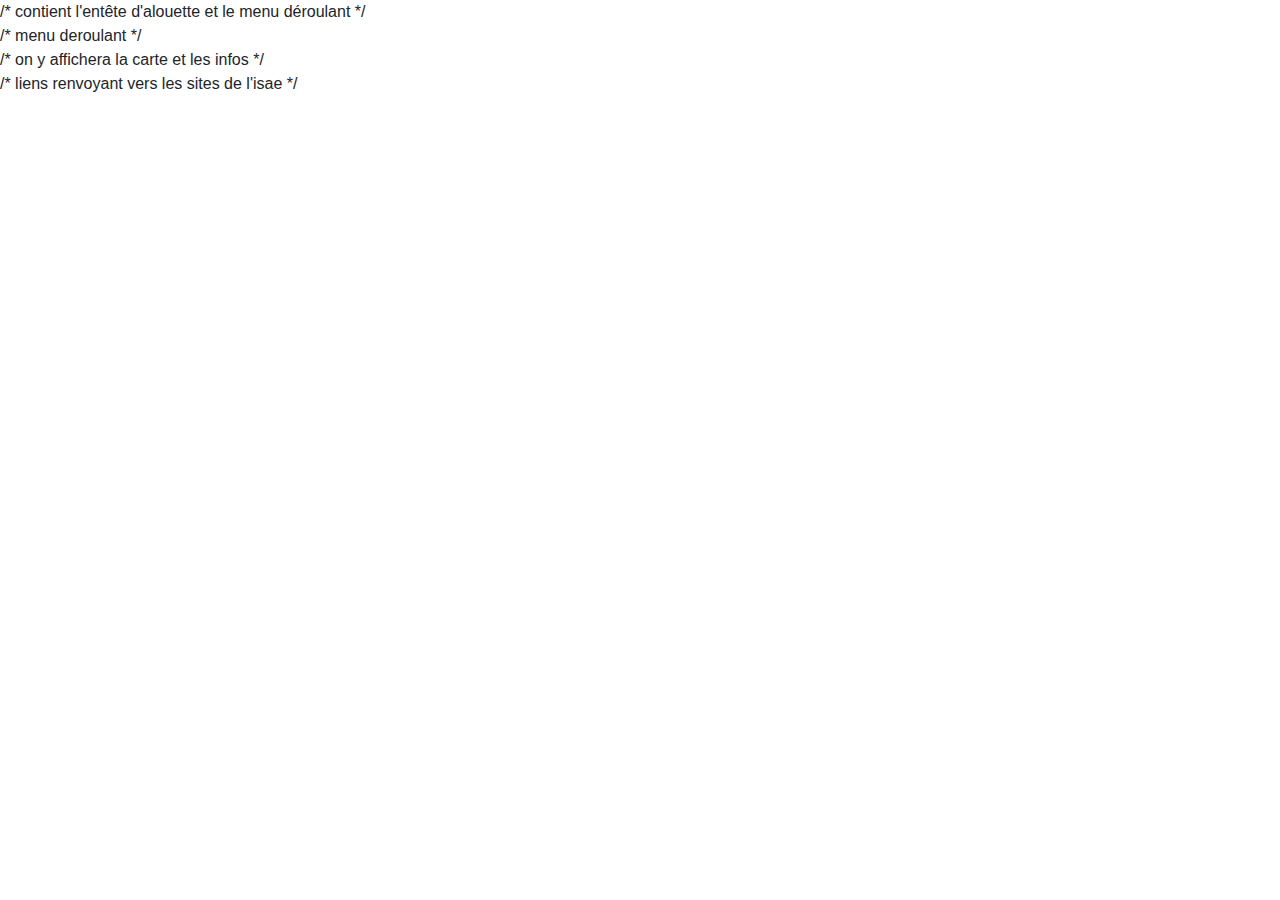
==== index.html @ ad1c5a67 "Merge pull request #3 from JacquesJacquesJacques/Aymeric" ====
<!DOCTYPE html>
<html>
	<head>
		<title>Plan du campus</title>
  		<meta charset="utf-8">
  		<meta name="viewport" content="width=device-width, initial-scale=1">
  		<link rel="stylesheet" href="https://maxcdn.bootstrapcdn.com/bootstrap/4.4.1/css/bootstrap.min.css">
 		<script src="https://ajax.googleapis.com/ajax/libs/jquery/3.4.1/jquery.min.js"></script>
 		<script src="https://cdnjs.cloudflare.com/ajax/libs/popper.js/1.16.0/umd/popper.min.js"></script>
  		<script src="https://maxcdn.bootstrapcdn.com/bootstrap/4.4.1/js/bootstrap.min.js"></script>
  		<link rel="stylesheet" href="style.css" />
	</head>
		



	<body>

		/* contient l'entête d'alouette et le menu déroulant */
		<header>
			/* menu deroulant */ 
			<nav>
			</nav>
		</header>

		/* on y affichera la carte et les infos */
		<section>
		</section>

		/* liens renvoyant vers les sites de l'isae */
		<footer>
		</footer>
	
	</body>
</html>
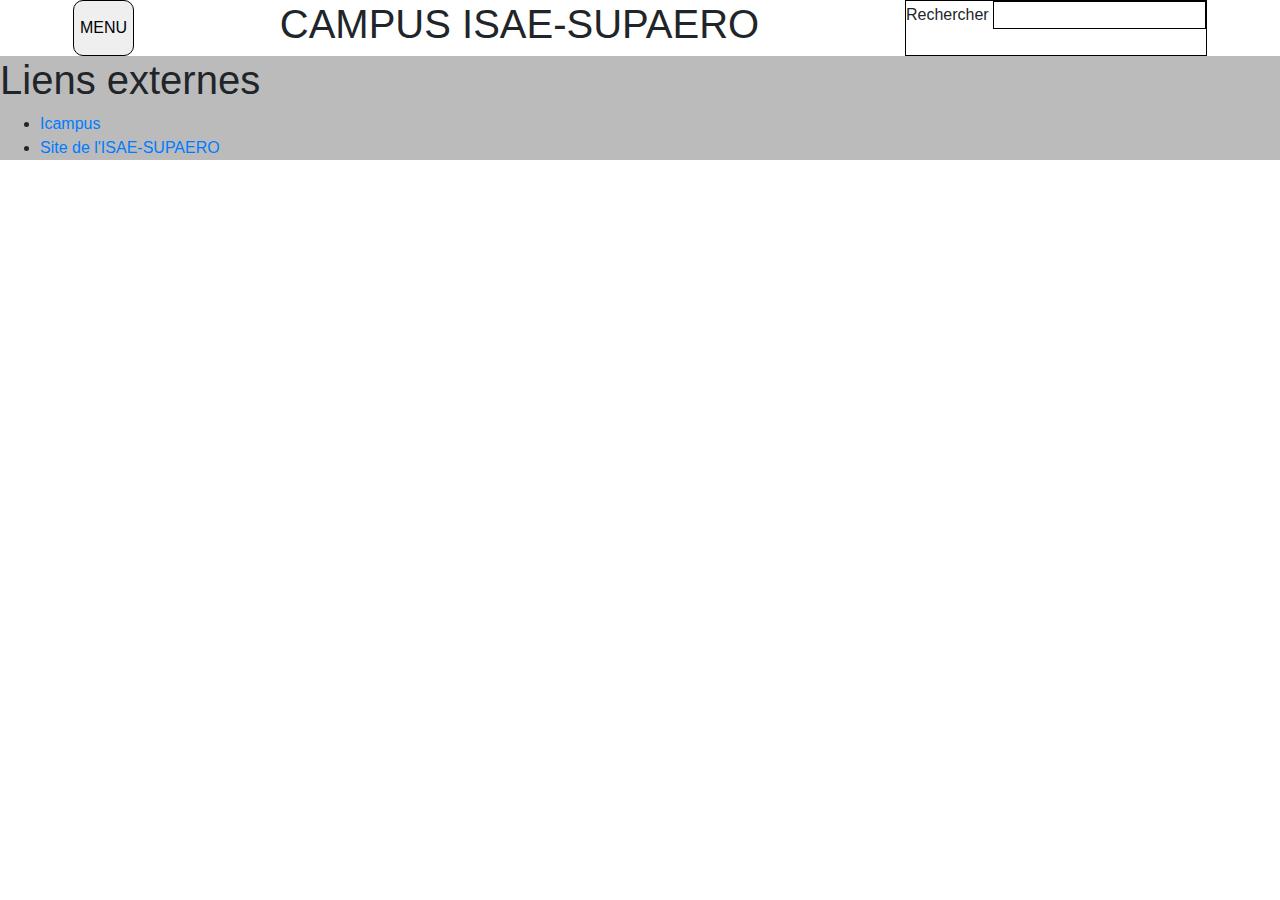
==== commit 37b846af: "update index.html" ====
--- a/index.html
+++ b/index.html
@@ -1,4 +1,3 @@
-
 <!DOCTYPE html>
 <html>
 	<head>
@@ -11,26 +10,39 @@
   		<script src="https://maxcdn.bootstrapcdn.com/bootstrap/4.4.1/js/bootstrap.min.js"></script>
   		<link rel="stylesheet" href="style.css" />
 	</head>
-		
+
 
 
 
 	<body>
 
-		/* contient l'entête d'alouette et le menu déroulant */
+		<!-- contient l'entête d'alouette et le menu déroulant -->
 		<header>
-			/* menu deroulant */ 
+			<button class="menubutton"> MENU </button>
+			<h1> CAMPUS ISAE-SUPAERO </h1>
+			<!-- menu deroulant -->
+			<form method="post" action="search.php">
+					<label for="searchbar"> Rechercher </label>
+					<input type="search" name="search" id="searchbar"/>
+
+			</form>
 			<nav>
+				Salut c'est moi le menu !
 			</nav>
 		</header>
 
-		/* on y affichera la carte et les infos */
+		<!-- on y affichera la carte et les infos -->
 		<section>
 		</section>
 
-		/* liens renvoyant vers les sites de l'isae */
+		<!-- liens renvoyant vers les sites de l'isae -->
 		<footer>
+			<h1> Liens externes </h1>
+			<ul>
+				<li> <a href="https://icampus.isae-supaero.fr/"> Icampus </a> </li>
+				<li> <a href="https://www.isae-supaero.fr/fr/"> Site de l'ISAE-SUPAERO </a> </li>
+			</ul>
 		</footer>
-	
+
 	</body>
 </html>
--- a/style.css
+++ b/style.css
@@ -0,0 +1,44 @@
+header
+{
+    display:flex;
+    justify-content:space-around;
+}
+
+header h1
+{
+        /* margin: auto; */
+    text-align:center;
+}
+
+.menubutton
+{
+    border: 1px solid black;
+    border-radius: 10px;
+    text-align: center;
+}
+
+form
+{
+    border: 1px solid black;
+}
+
+input
+{
+    margin:auto;
+    border:1px solid black;
+}
+
+nav
+{
+    display: none;
+}
+
+nav:active
+{
+    display: block;
+}
+
+footer
+{
+    background-color: #BBB;
+}
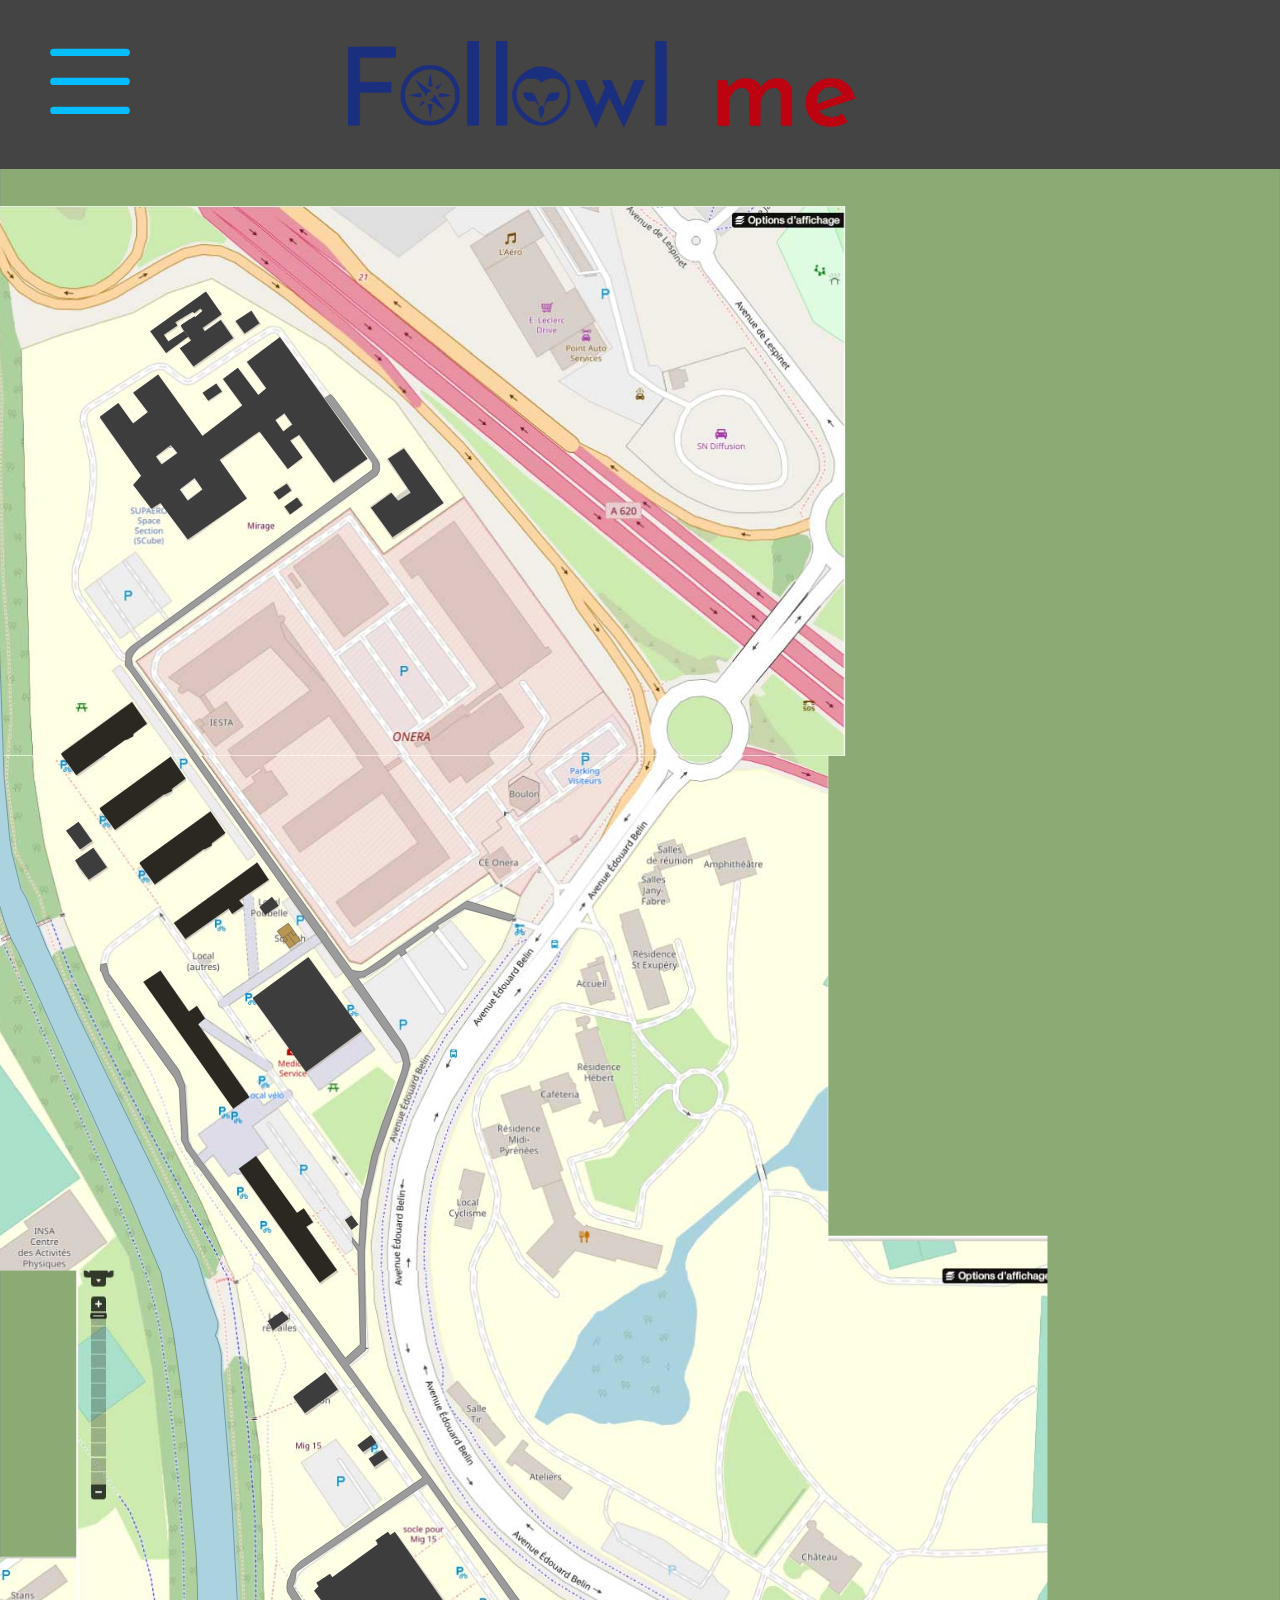
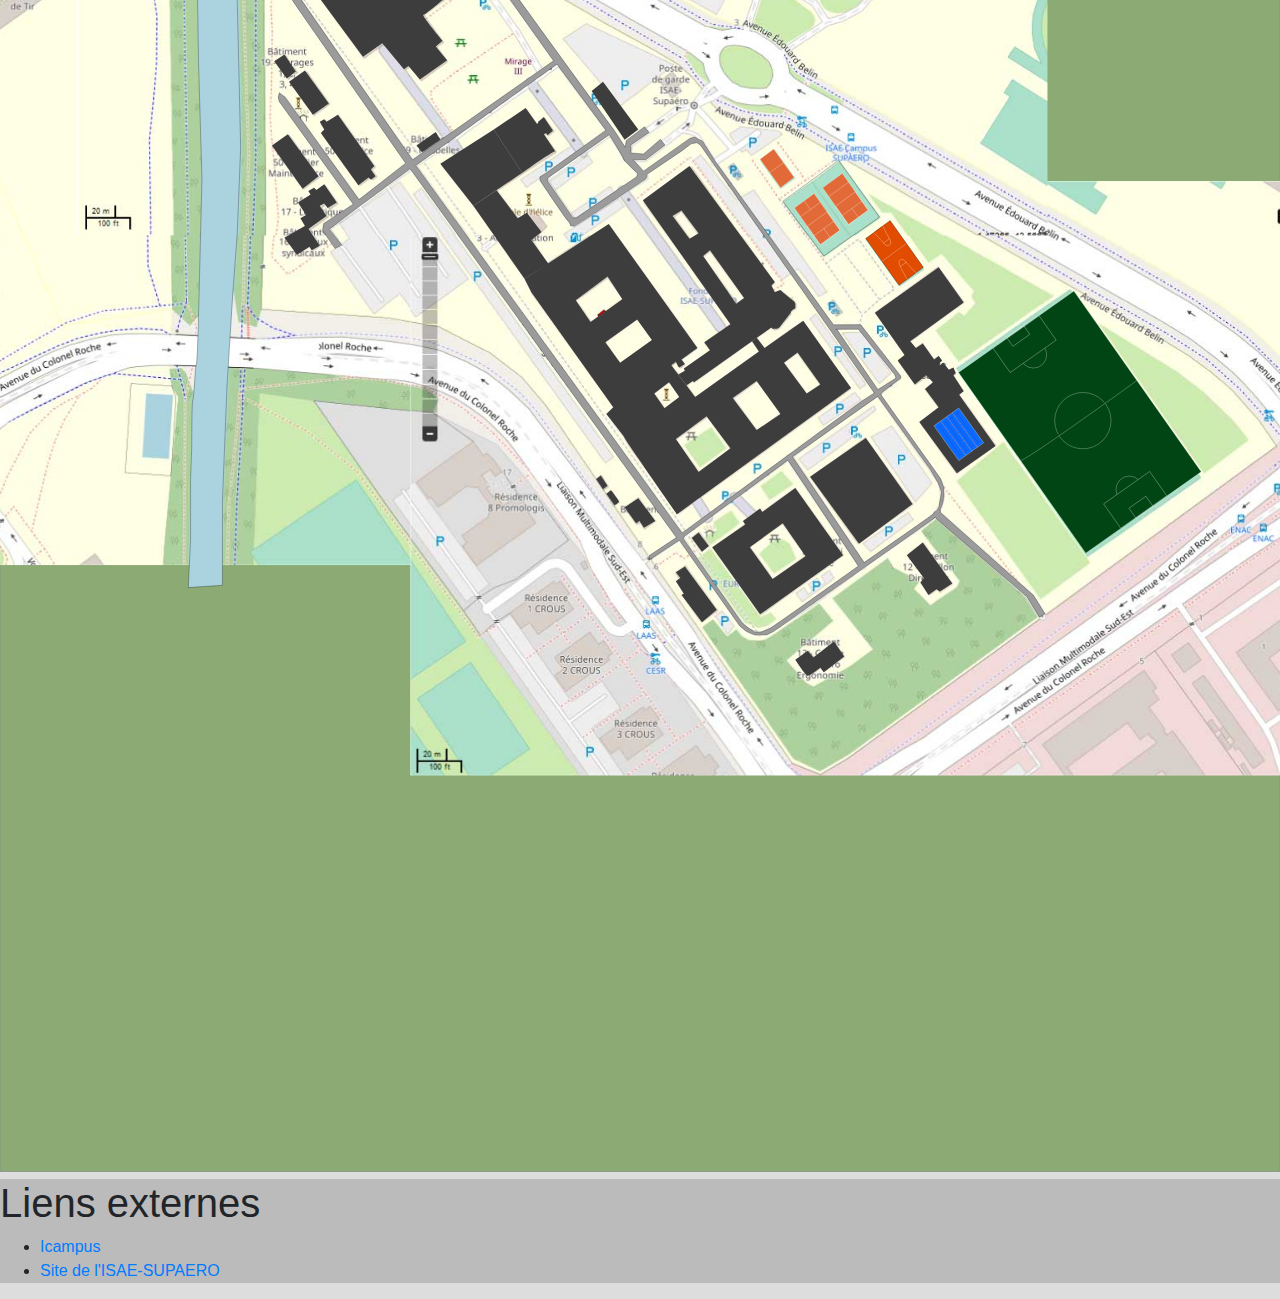
==== commit 7724769d: "menu fini" ====
--- a/index.html
+++ b/index.html
@@ -5,37 +5,72 @@
   		<meta charset="utf-8">
   		<meta name="viewport" content="width=device-width, initial-scale=1">
   		<link rel="stylesheet" href="https://maxcdn.bootstrapcdn.com/bootstrap/4.4.1/css/bootstrap.min.css">
- 		<script src="https://ajax.googleapis.com/ajax/libs/jquery/3.4.1/jquery.min.js"></script>
- 		<script src="https://cdnjs.cloudflare.com/ajax/libs/popper.js/1.16.0/umd/popper.min.js"></script>
-  		<script src="https://maxcdn.bootstrapcdn.com/bootstrap/4.4.1/js/bootstrap.min.js"></script>
   		<link rel="stylesheet" href="style.css" />
 	</head>
 
 
-
-
 	<body>
-
-		<!-- contient l'entête d'alouette et le menu déroulant -->
 		<header>
-			<button class="menubutton"> MENU </button>
-			<h1> CAMPUS ISAE-SUPAERO </h1>
-			<!-- menu deroulant -->
-			<form method="post" action="search.php">
-					<label for="searchbar"> Rechercher </label>
-					<input type="search" name="search" id="searchbar"/>
-
-			</form>
+			<div>
+				<button type="button" id="menu-btn" onclick="drop('#menu')">
+					<svg class="bi bi-list" width="100%" height="100%" viewBox="0 0 16 16" fill="var(--electric-blue)" xmlns="http://www.w3.org/2000/svg">
+  						<path fill-rule="evenodd" d="M2.5 11.5A.5.5 0 0 1 3 11h10a.5.5 0 0 1 0 1H3a.5.5 0 0 1-.5-.5zm0-4A.5.5 0 0 1 3 7h10a.5.5 0 0 1 0 1H3a.5.5 0 0 1-.5-.5zm0-4A.5.5 0 0 1 3 3h10a.5.5 0 0 1 0 1H3a.5.5 0 0 1-.5-.5z"/>
+					</svg>
+				</button>
+				<div>
+					<img src="img/logo détouré.png" height="100%" width="100%" class="rounded" alt="logo">
+				</div>
+			</div>
 			<nav>
-				Salut c'est moi le menu !
+				<ul id="menu">
+					<li id="search-li">
+						<form id="search-menu" onsubmit="search($('.search-bar').val());return false">
+							<input class="search-bar" type="search" placeholder="Rechercher" aria-label="Search">
+							<button id="clear-search" type="reset" onclick="search('')">
+								<svg class="bi bi-x" width="1em" height="1em" viewBox="0 0 16 17" fill="white" xmlns="http://www.w3.org/2000/svg">
+  									<path fill-rule="evenodd" d="M11.854 4.146a.5.5 0 0 1 0 .708l-7 7a.5.5 0 0 1-.708-.708l7-7a.5.5 0 0 1 .708 0z"/>
+  									<path fill-rule="evenodd" d="M4.146 4.146a.5.5 0 0 0 0 .708l7 7a.5.5 0 0 0 .708-.708l-7-7a.5.5 0 0 0-.708 0z"/>
+								</svg>
+							</button>
+							<button id="submit-search" type="submit">
+								<svg class="bi bi-search" width="100%" height="100%" viewBox="0 0 16 16.5" fill="var(--electric-blue)" xmlns="http://www.w3.org/2000/svg">
+									<path fill-rule="evenodd" d="M10.442 10.442a1 1 0 0 1 1.415 0l3.85 3.85a1 1 0 0 1-1.414 1.415l-3.85-3.85a1 1 0 0 1 0-1.415z"/>
+									<path fill-rule="evenodd" d="M6.5 12a5.5 5.5 0 1 0 0-11 5.5 5.5 0 0 0 0 11zM13 6.5a6.5 6.5 0 1 1-13 0 6.5 6.5 0 0 1 13 0z"/>
+								</svg>
+							</button>
+						</form>
+					</li>
+					<li><button class="item">HOME</button></li>
+					<li><button class="item" onclick="drop('.sub-menu.batens')">Bâtiment enseignement</button></li>
+					<li><button class="item" onclick="drop('.sub-menu.ci')">Centre Informatique</button></li>
+					<li><button class="item" onclick="drop('.sub-menu.depart')">Départements</button>
+						<ul class="sub-menu depart">
+							<li>DAEP</li>
+							<li>DEOS</li>
+							<li>DISC</li>
+							<li>DMSM</li>
+							<li>DREM</li>
+						</ul>
+					</li>
+					<li><button class="item" onclick="drop('.sub-menu.ru')">Restauration</button></li>
+					<li><button class="item" onclick="drop('.sub-menu.sport')">Installations sportives</button></li>
+					<li><button class="item" onclick="drop('.sub-menu.mde')">Maison des élèves</button></li>
+					<li><button class="item" onclick="drop('.sub-menu.clubs')">Clubs</button>
+						<ul class="sub-menu clubs">
+							<li>AE</li>
+							<li>AS</li>
+							<li>AA</li>
+						</ul>
+					</li>
+					<li><button class="item" href="horscampus.html">Hors-Campus</button></li>
+				</ul>
 			</nav>
 		</header>
 
-		<!-- on y affichera la carte et les infos -->
 		<section>
+			<object id="map" onclick="hide('#menu')" data="img/PLANCOLORE.svg"></object>
 		</section>
 
-		<!-- liens renvoyant vers les sites de l'isae -->
 		<footer>
 			<h1> Liens externes </h1>
 			<ul>
@@ -43,6 +78,9 @@
 				<li> <a href="https://www.isae-supaero.fr/fr/"> Site de l'ISAE-SUPAERO </a> </li>
 			</ul>
 		</footer>
-
+		<script src="scripts/menu_script.js"></script>
+		<script src="https://ajax.googleapis.com/ajax/libs/jquery/3.4.1/jquery.min.js"></script>
+		<script src="https://cdnjs.cloudflare.com/ajax/libs/popper.js/1.16.0/umd/popper.min.js"></script>
+		<script src="https://maxcdn.bootstrapcdn.com/bootstrap/4.4.1/js/bootstrap.min.js"></script>
 	</body>
 </html>
--- a/style.css
+++ b/style.css
@@ -1,44 +1,179 @@
-header
-{
-    display:flex;
-    justify-content:space-around;
+:root{
+    --bg-col :#DDD;
+	--menu-col :#444;/*#05bdff; */
+	--sub-menu-col:#70d9ff;
+	--electric-blue:#05bdff;
+	--deep-blue:#00A;
+
 }
 
-header h1
+body
 {
-        /* margin: auto; */
-    text-align:center;
+	background-color: var(--bg-col);
 }
 
-.menubutton
-{
-    border: 1px solid black;
-    border-radius: 10px;
-    text-align: center;
+.container {
+	padding:0px 0px 0px 0px;
 }
 
-form
-{
-    border: 1px solid black;
+/*HEADER*/
+
+header {
+	position:fixed;
+	z-index:1;
 }
 
-input
-{
-    margin:auto;
-    border:1px solid black;
+header>div{
+	display:flex;
+	flex-wrap:nowrap;
+		/* border:1px solid black; */
+	align-items: center;
+	background-color: var(--menu-col);
 }
 
-nav
-{
-    display: none;
+header>div>div {
+	flex:1;
+	display:inline-block;
+	/* border:1px solid black; */
+	text-align: center;
+	height:100%;
+	/* height:8%; */
+	margin-right:20%;
 }
 
-nav:active
-{
-    display: block;
+header>div>div>img {
+	height : 100%;
+	width:60%;
 }
 
+#menu-btn {
+	border:none;
+	border-radius: 10px;
+	width:10%;
+	margin:2% 2% 2% 2%;
+	background-color: var(--menu-col);
+}
+
+/* #menu-btn:after{
+	content:"";
+	display:block;
+	padding-bottom: 100%;
+} */
+
+/*END HEADER*/
+
+/*MENU*/
+nav{
+	margin-bottom: 0px;
+	height:100%;
+	display:block;
+}
+
+nav>ul>li {
+	background-color: var(--menu-col);
+}
+
+#search-menu {
+	display:flex;
+	padding-top:1em;
+	padding-bottom:1em;
+	align-items: center;
+}
+
+#search-menu input {
+	flex:1;
+	border-radius:50px;
+	padding-left:10px;
+	padding-right:5px;
+	border:0px;
+	margin-left:2%;
+	min-width: 1px;
+	opacity: 0.9;
+}
+
+#clear-search {
+    position:absolute;
+    right:150px;
+    border:0px;
+    border-radius:50px;
+    background-color: var(--menu-col);
+}
+
+#submit-search {
+	margin-right:2%;
+	margin-left:2%;
+	border:0px;
+	width:10%;
+    border-radius: 5px;
+    background-color:var(--menu-col);
+}
+
+#menu {
+	display:none;
+	list-style-type: none;
+	opacity: 1;
+	padding: 0px;
+	/* margin-left:15px; */
+	width:80%;
+	max-width:600px;
+	height:200px;
+}
+
+
+.item {
+	border :0px;
+	background-color:var(--menu-col);
+	width:100%;
+	color:#05bdff;
+	text-align: left;
+	padding-top:5px;
+	padding-bottom:5px;
+	border-top: 1px solid var(--electric-blue);
+}
+
+.item:hover {
+	background-color: lightblue;
+}
+
+.item:active span{
+	position: relative;
+	top:0px;
+	right:0px;
+	left:0px;
+	bottom:0px;
+}
+
+.sub-menu {
+	display:none;
+	list-style-type: none;
+	background-color: var(--electric-blue);
+	opacity: 1;
+	padding:0px;
+	color:var(--menu-col);
+}
+
+.sub-menu>li {
+	border-top: 1px solid var(--menu-col);
+	padding-top:5px;
+	padding-bottom:5px;
+	padding-left:5%;
+}
+
+/*END MENU*/
+
+/*MAP*/
+section {
+	z-index: 2;
+}
+
+#map {
+	width:100%;
+}
+/*END MAP*/
+
+/*FOOTER*/
 footer
 {
     background-color: #BBB;
 }
+/*END FOOTER*/
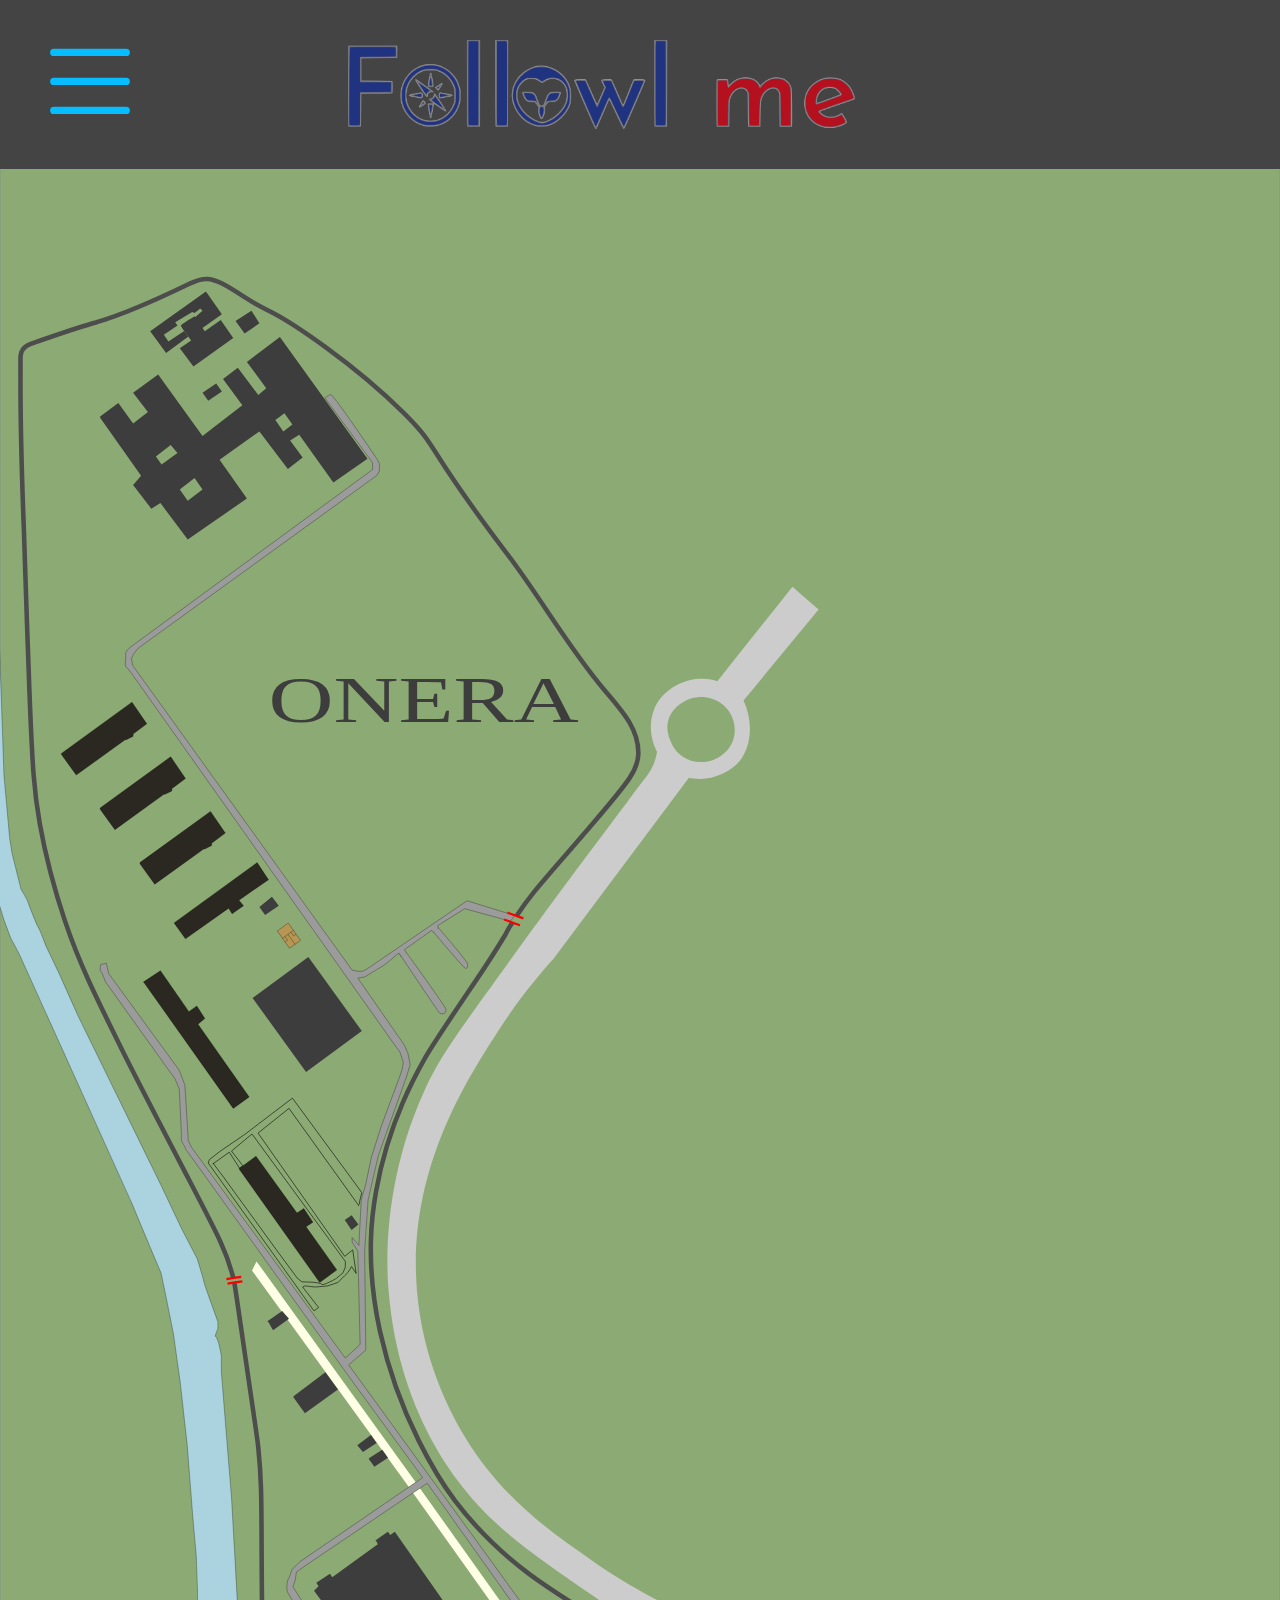
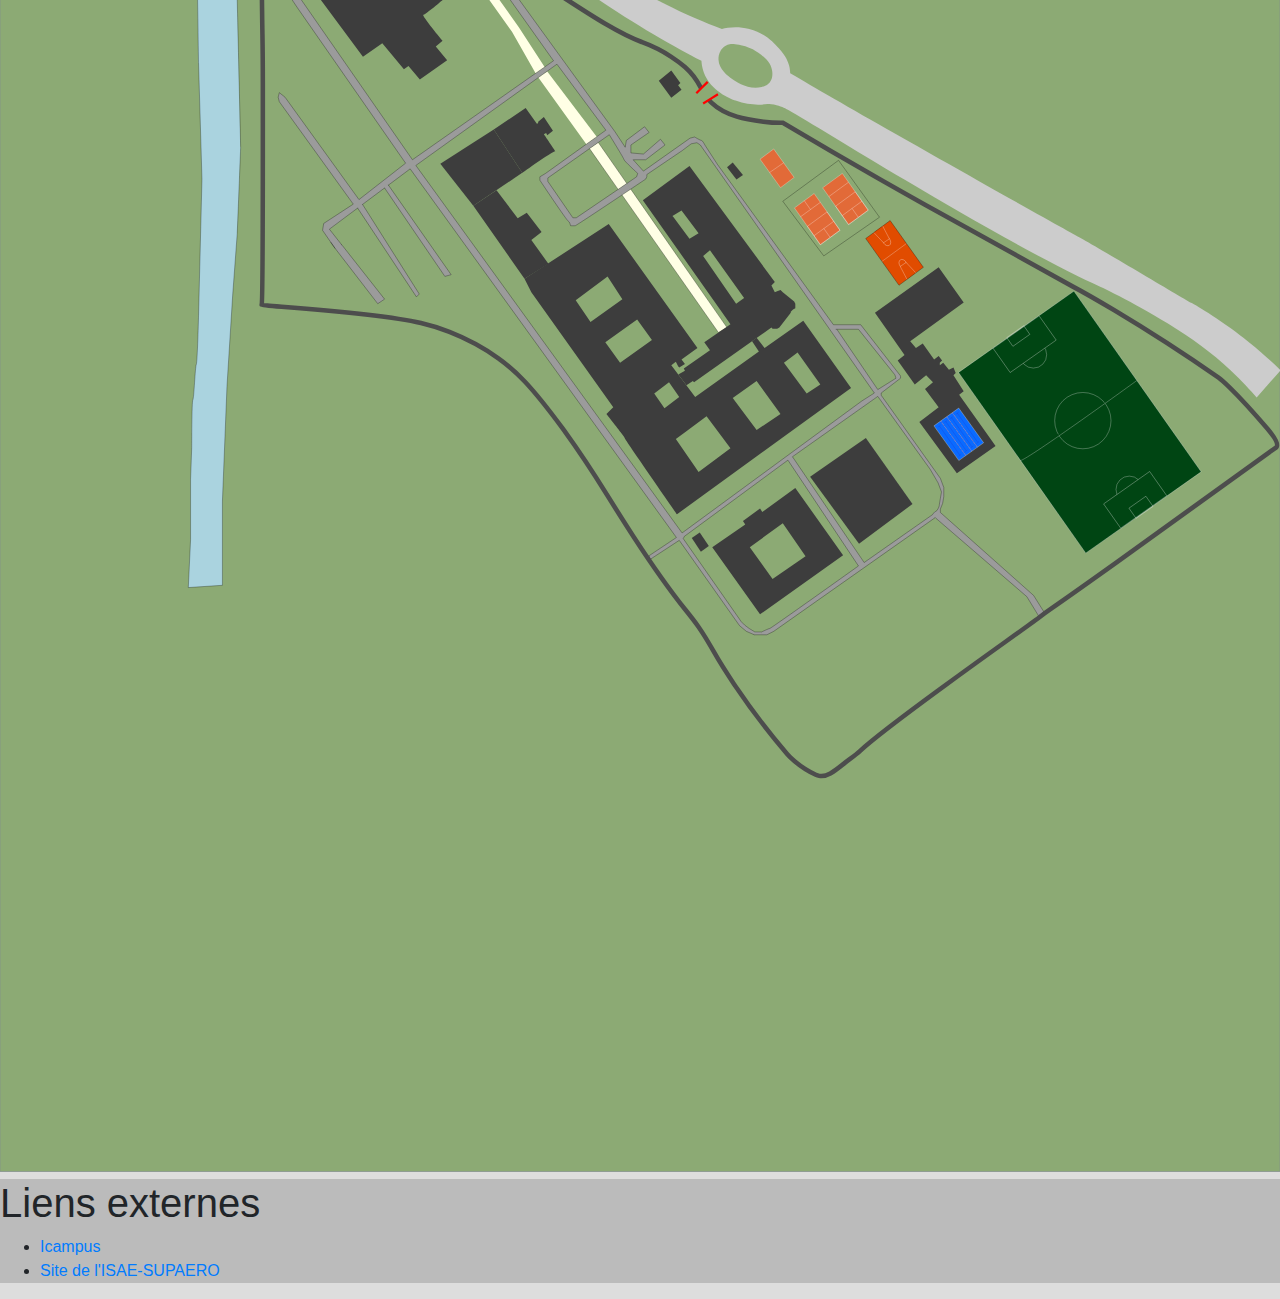
==== commit 60f9d1cc: "update" ====
--- a/index.html
+++ b/index.html
@@ -18,7 +18,7 @@
 					</svg>
 				</button>
 				<div>
-					<img src="img/logo détouré.png" height="100%" width="100%" class="rounded" alt="logo">
+					<img src="img/logo contour.png" height="100%" width="100%" class="rounded" alt="logo">
 				</div>
 			</div>
 			<nav>
@@ -54,6 +54,13 @@
 					</li>
 					<li><button class="item" onclick="drop('.sub-menu.ru')">Restauration</button></li>
 					<li><button class="item" onclick="drop('.sub-menu.sport')">Installations sportives</button></li>
+						<ul class="sub-menu sport">
+							<li onclick="gotomap('TENNIS_1_')">Courts de tennis</li>
+							<li onclick="hide('#menu')">Gymnase</li>
+							<li onclick="hide('#menu')">Terrain de basket extérieur</li>
+							<li onclick="hide('#menu')">Terrain de rugby</li>
+
+						</ul>
 					<li><button class="item" onclick="drop('.sub-menu.mde')">Maison des élèves</button></li>
 					<li><button class="item" onclick="drop('.sub-menu.clubs')">Clubs</button>
 						<ul class="sub-menu clubs">
@@ -68,7 +75,7 @@
 		</header>
 
 		<section>
-			<object id="map" onclick="hide('#menu')" data="img/PLANCOLORE.svg"></object>
+			<object id="map" onclick="hide('#menu')" data="img/PLANCOLORE.svg" type="image/svg+xml"></object>
 		</section>
 
 		<footer>
@@ -79,6 +86,7 @@
 			</ul>
 		</footer>
 		<script src="scripts/menu_script.js"></script>
+		<script src="scripts/map_script.js"></script>
 		<script src="https://ajax.googleapis.com/ajax/libs/jquery/3.4.1/jquery.min.js"></script>
 		<script src="https://cdnjs.cloudflare.com/ajax/libs/popper.js/1.16.0/umd/popper.min.js"></script>
 		<script src="https://maxcdn.bootstrapcdn.com/bootstrap/4.4.1/js/bootstrap.min.js"></script>
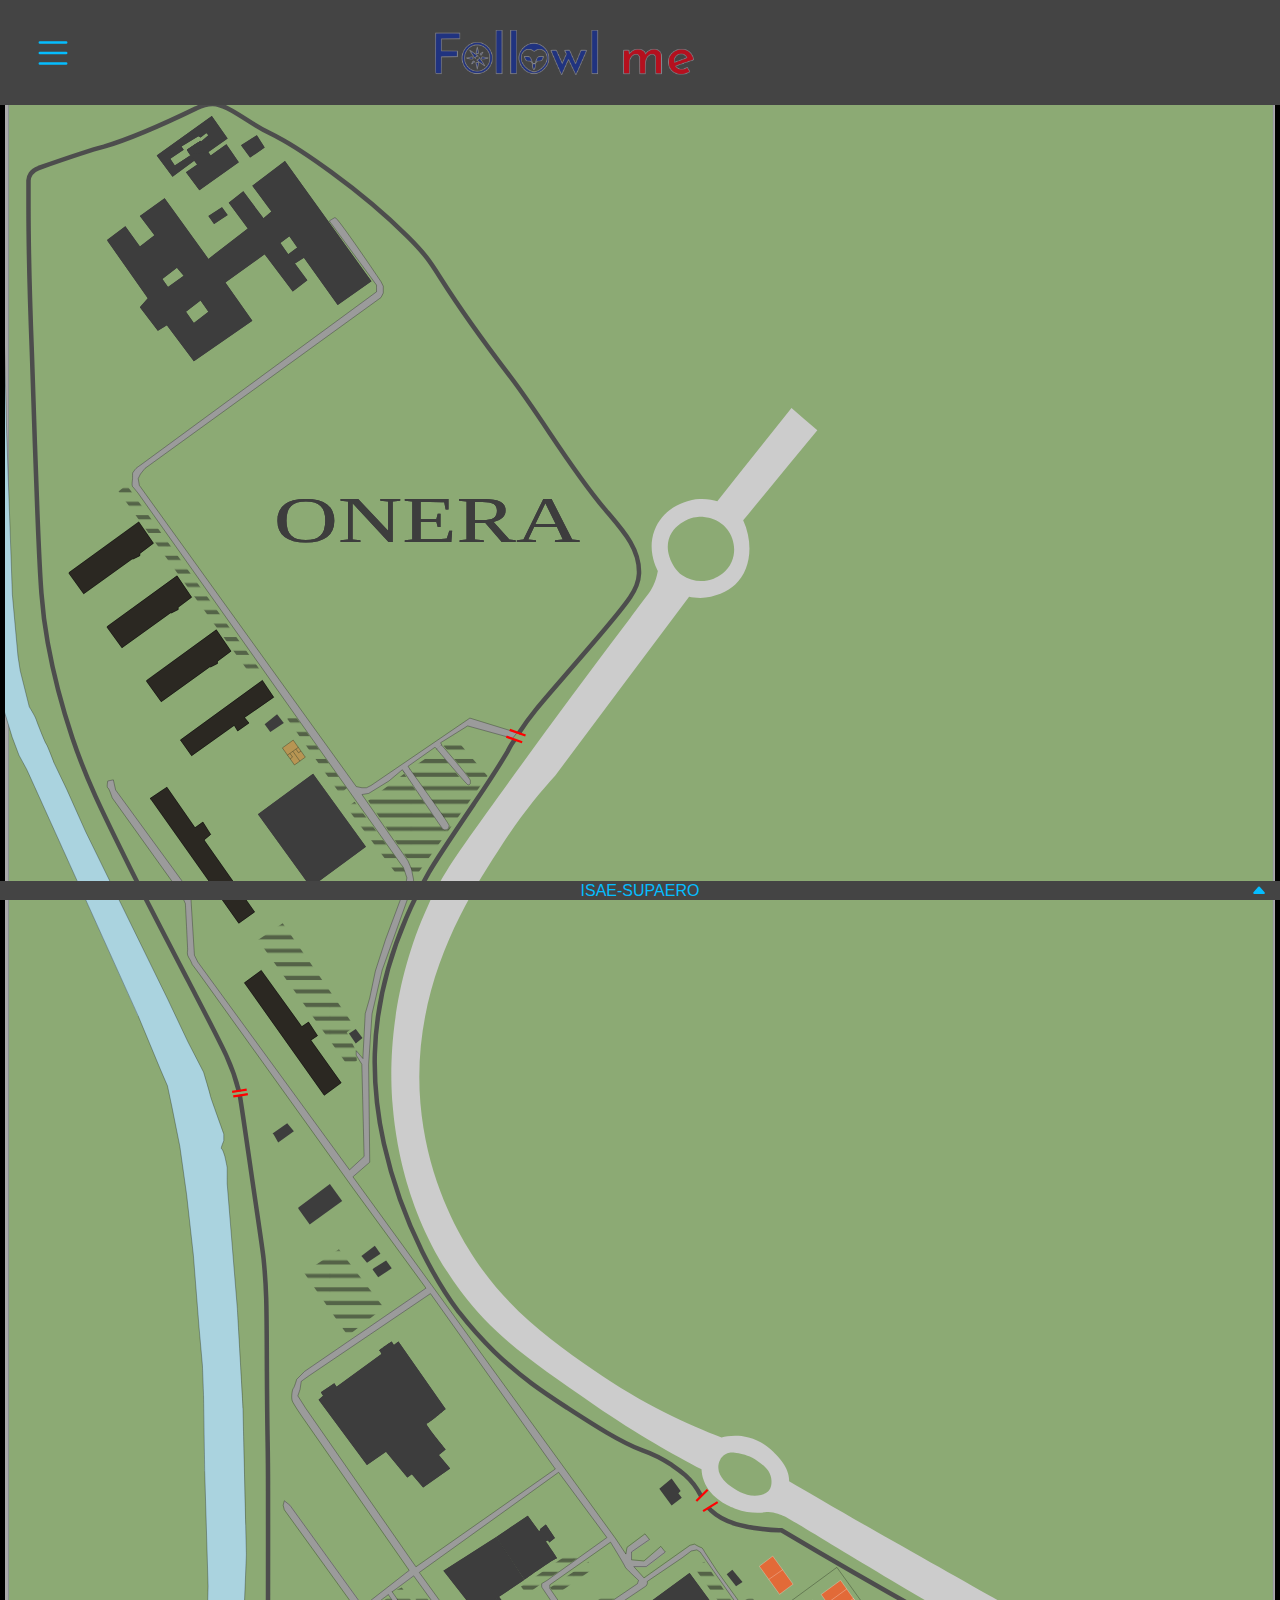
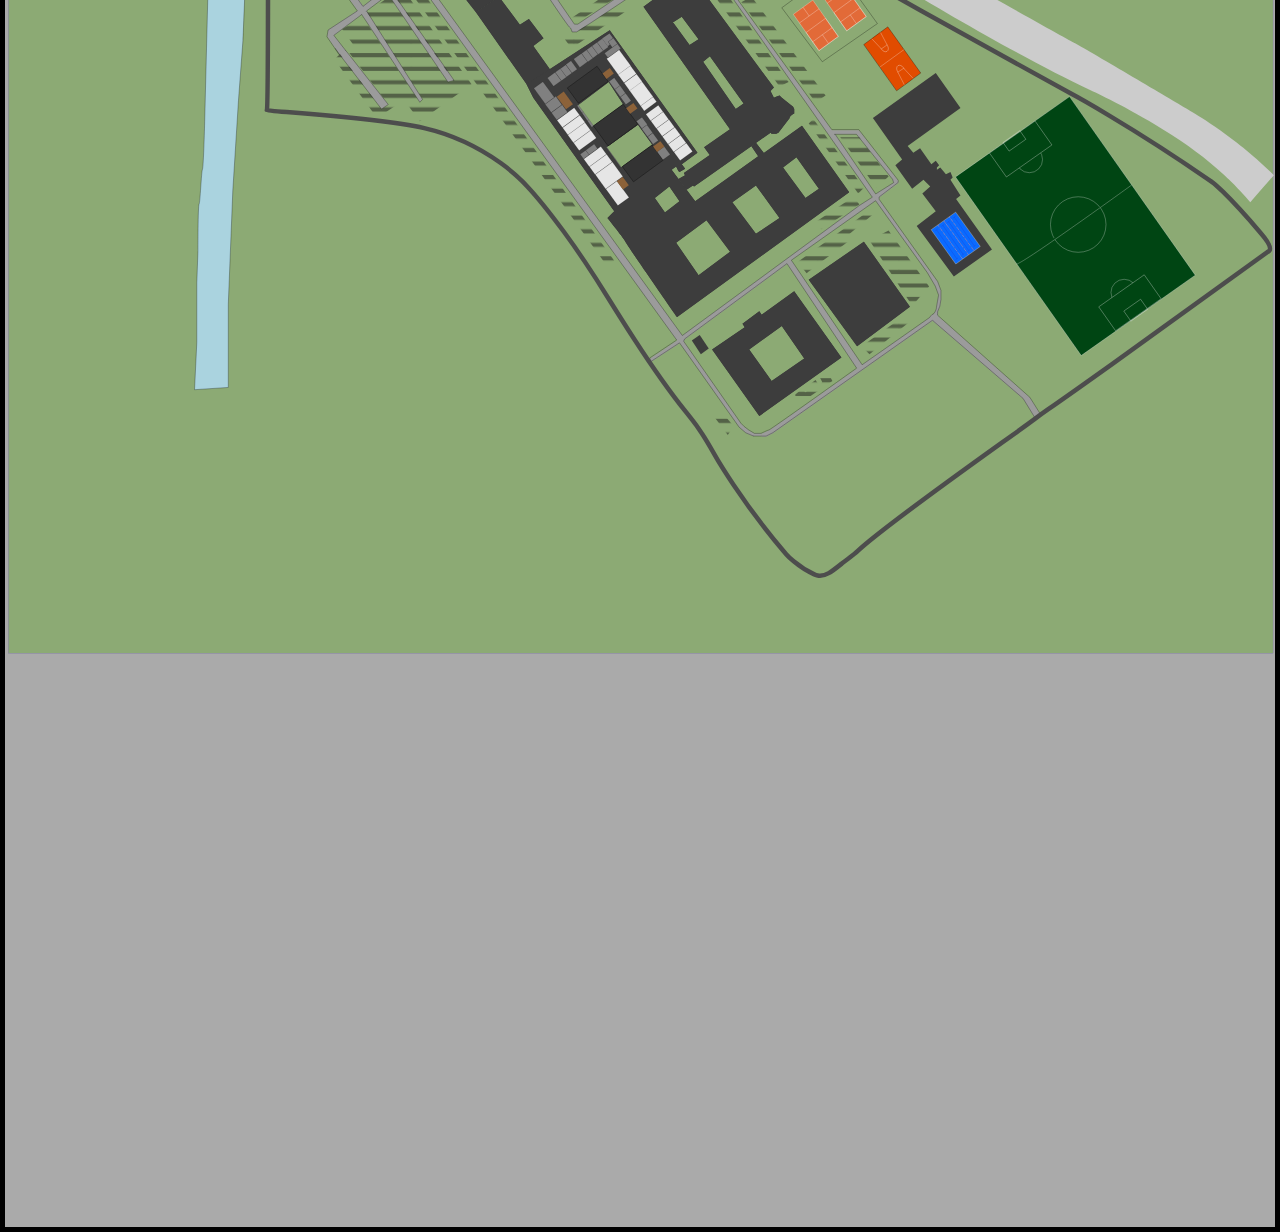
==== commit 3ad55d54: "update" ====
--- a/index.html
+++ b/index.html
@@ -3,7 +3,7 @@
 	<head>
 		<title>Plan du campus</title>
   		<meta charset="utf-8">
-  		<meta name="viewport" content="width=device-width, initial-scale=1">
+  		<meta name="viewport" content="width=device-width, initial-scale=1, maximum-scale=1000, user-scalable=1">
   		<link rel="stylesheet" href="https://maxcdn.bootstrapcdn.com/bootstrap/4.4.1/css/bootstrap.min.css">
   		<link rel="stylesheet" href="style.css" />
 	</head>
@@ -13,7 +13,7 @@
 		<header>
 			<div>
 				<button type="button" id="menu-btn" onclick="drop('#menu')">
-					<svg class="bi bi-list" width="100%" height="100%" viewBox="0 0 16 16" fill="var(--electric-blue)" xmlns="http://www.w3.org/2000/svg">
+					<svg class="bi bi-list" width="100%" height="100%" viewBox="0 0 16 15" fill="var(--electric-blue)" xmlns="http://www.w3.org/2000/svg">
   						<path fill-rule="evenodd" d="M2.5 11.5A.5.5 0 0 1 3 11h10a.5.5 0 0 1 0 1H3a.5.5 0 0 1-.5-.5zm0-4A.5.5 0 0 1 3 7h10a.5.5 0 0 1 0 1H3a.5.5 0 0 1-.5-.5zm0-4A.5.5 0 0 1 3 3h10a.5.5 0 0 1 0 1H3a.5.5 0 0 1-.5-.5z"/>
 					</svg>
 				</button>
@@ -26,12 +26,12 @@
 					<li id="search-li">
 						<form id="search-menu" onsubmit="search($('.search-bar').val());return false">
 							<input class="search-bar" type="search" placeholder="Rechercher" aria-label="Search">
-							<button id="clear-search" type="reset" onclick="search('')">
+							<!-- <button id="clear-search" type="reset" onclick="search('')">
 								<svg class="bi bi-x" width="1em" height="1em" viewBox="0 0 16 17" fill="white" xmlns="http://www.w3.org/2000/svg">
   									<path fill-rule="evenodd" d="M11.854 4.146a.5.5 0 0 1 0 .708l-7 7a.5.5 0 0 1-.708-.708l7-7a.5.5 0 0 1 .708 0z"/>
   									<path fill-rule="evenodd" d="M4.146 4.146a.5.5 0 0 0 0 .708l7 7a.5.5 0 0 0 .708-.708l-7-7a.5.5 0 0 0-.708 0z"/>
 								</svg>
-							</button>
+							</button> -->
 							<button id="submit-search" type="submit">
 								<svg class="bi bi-search" width="100%" height="100%" viewBox="0 0 16 16.5" fill="var(--electric-blue)" xmlns="http://www.w3.org/2000/svg">
 									<path fill-rule="evenodd" d="M10.442 10.442a1 1 0 0 1 1.415 0l3.85 3.85a1 1 0 0 1-1.414 1.415l-3.85-3.85a1 1 0 0 1 0-1.415z"/>
@@ -55,10 +55,14 @@
 					<li><button class="item" onclick="drop('.sub-menu.ru')">Restauration</button></li>
 					<li><button class="item" onclick="drop('.sub-menu.sport')">Installations sportives</button></li>
 						<ul class="sub-menu sport">
-							<li onclick="gotomap('TENNIS_1_')">Courts de tennis</li>
-							<li onclick="hide('#menu')">Gymnase</li>
-							<li onclick="hide('#menu')">Terrain de basket extérieur</li>
-							<li onclick="hide('#menu')">Terrain de rugby</li>
+							<li id="Tennis" onclick="gotomap('#Tennis')">Courts de tennis</li>
+							<li id="Gymnase" onclick="gotomap('#Gymnase')">Gymnase</li>
+							<li id="Petit gymnase" onclick="gotomap('#Petit gymnase')">Petit gymnase</li>
+							<li id="Piscine" onclick="gotomap('#Piscine')">Piscine</li>
+							<li id="Squash" onclick="gotomap('#Squash')">Squash</li>
+							<li id="Basket" onclick="gotomap('#Basket')">Terrain de basket extérieur</li>
+							<li id="Rugby" onclick="gotomap('#Rugby')">Terrain de rugby</li>
+							<li id="Volley" onclick="gotomap('#Volley')">Volley</li>
 
 						</ul>
 					<li><button class="item" onclick="drop('.sub-menu.mde')">Maison des élèves</button></li>
@@ -74,21 +78,33 @@
 			</nav>
 		</header>
 
-		<section>
-			<object id="map" onclick="hide('#menu')" data="img/PLANCOLORE.svg" type="image/svg+xml"></object>
-		</section>
+		<object id="map" onclick="hide('#menu')" data="img/PLANCOLORE.svg"></object>
 
 		<footer>
-			<h1> Liens externes </h1>
-			<ul>
-				<li> <a href="https://icampus.isae-supaero.fr/"> Icampus </a> </li>
-				<li> <a href="https://www.isae-supaero.fr/fr/"> Site de l'ISAE-SUPAERO </a> </li>
-			</ul>
+			<div id="name" onclick="hide_n_show('#info')">
+				<h2> ISAE-SUPAERO </h2>
+				<svg class="bi bi-caret-up-fill" width="1em" height="1em" viewBox="0 0 16 16" fill="currentColor" xmlns="http://www.w3.org/2000/svg">
+  					<path d="M7.247 4.86l-4.796 5.481c-.566.647-.106 1.659.753 1.659h9.592a1 1 0 0 0 .753-1.659l-4.796-5.48a1 1 0 0 0-1.506 0z"/>
+				</svg>
+			</div>
+			<div id="info">
+				Liens
+				<ul>
+					<li> <a href="https://icampus.isae-supaero.fr/"> Icampus </a> </li>
+					<li> <a href="https://www.isae-supaero.fr/fr/"> Site de l'ISAE-SUPAERO </a> </li>
+				</ul>
+			</div>
 		</footer>
-		<script src="scripts/menu_script.js"></script>
-		<script src="scripts/map_script.js"></script>
+		<!-- <script src="https://hammerjs.github.io/dist/hammer.js"></script> -->
+		<!-- <script src="https://unpkg.com/pinch-zoom-js@2.3.4/dist/pinch-zoom.min.js"></script> -->
 		<script src="https://ajax.googleapis.com/ajax/libs/jquery/3.4.1/jquery.min.js"></script>
 		<script src="https://cdnjs.cloudflare.com/ajax/libs/popper.js/1.16.0/umd/popper.min.js"></script>
 		<script src="https://maxcdn.bootstrapcdn.com/bootstrap/4.4.1/js/bootstrap.min.js"></script>
+		<!-- <script src="//code.jquery.com/jquery-2.1.3.min.js"></script>
+		<script src="compiled/jquery.svg.pan.zoom.js"></script> -->
+		<csript src="scripts/panzoom/panzoom.js"></script>
+		<script src="scripts/map_script.js"></script>
+		<script src="scripts/menu_script.js"></script>
+
 	</body>
 </html>
--- a/style.css
+++ b/style.css
@@ -1,5 +1,5 @@
 :root{
-    --bg-col :#DDD;
+    --bg-col :#AAA;
 	--menu-col :#444;/*#05bdff; */
 	--sub-menu-col:#70d9ff;
 	--electric-blue:#05bdff;
@@ -21,37 +21,45 @@
 header {
 	position:fixed;
 	z-index:1;
+    height:8vh;
+    width:100%;
 }
 
 header>div{
 	display:flex;
 	flex-wrap:nowrap;
 		/* border:1px solid black; */
-	align-items: center;
+	align-items:center;
+    justify-content:space-between;
 	background-color: var(--menu-col);
 }
 
 header>div>div {
 	flex:1;
-	display:inline-block;
+	/* display:inline-block; */
 	/* border:1px solid black; */
 	text-align: center;
-	height:100%;
+	/* height:100%; */
 	/* height:8%; */
-	margin-right:20%;
+	margin-right:20vw;
 }
 
 header>div>div>img {
-	height : 100%;
-	width:60%;
+	height : 5vh;
+	width:auto;
+    margin-top: 10px;
+    margin-bottom : 10px;
 }
 
 #menu-btn {
+    /* display:inline-block; */
 	border:none;
-	border-radius: 10px;
-	width:10%;
+	/* border-radius: 10px; */
+	height:6vh;
+    width:6vh;
 	margin:2% 2% 2% 2%;
 	background-color: var(--menu-col);
+    /* border:1px solid black; */
 }
 
 /* #menu-btn:after{
@@ -162,18 +170,69 @@
 /*END MENU*/
 
 /*MAP*/
-section {
-	z-index: 2;
-}
-
 #map {
+    position : absolute;
+    top:8vh;
 	width:100%;
+	border: 5px solid black;
+
 }
 /*END MAP*/
 
 /*FOOTER*/
-footer
-{
-    background-color: #BBB;
-}
+footer {
+    /* display:none; */
+    position : fixed;
+    bottom:0px;
+    width:100%;
+    /* position:fixed; */
+    /* border:1px solid black; */
+    padding:0;
+}
+
+#name {
+    display:flex;
+    align-items: center;
+    text-align: center;
+    color: var(--electric-blue);
+    background-color: var(--menu-col);
+    font-weight: bold;
+    /* border:1px solid black; */
+
+}
+
+#name>h2 {
+    flex:1;
+    /* z-index:2; */
+    /* border:1px solid black; */
+    font-size: 1em;
+    margin:0px 0px 0px 1em;
+    padding-left : 1vw;
+}
+
+#name>svg {
+    /* border:1px solid black; */
+    /* position : relative; */
+    /* z-index:1; */
+    margin-right:1vw;
+    right:0px;
+    -moz-transition:all 250ms ease-in-out;
+    -webkit-transition:all 250ms ease-in-out;
+    -o-transition:all 250ms ease-in-out;
+    transition:all 250ms ease-in-out;
+}
+
+#info {
+    /* border:1px solid black; */
+    display:none;
+    background-color: var(--bg-col);
+    color: var(--menu-col);
+    margin:0;
+    padding: 0px 5px 5px 5px;
+}
+
+#info ul {
+	list-style-type:none;
+}
+
 /*END FOOTER*/
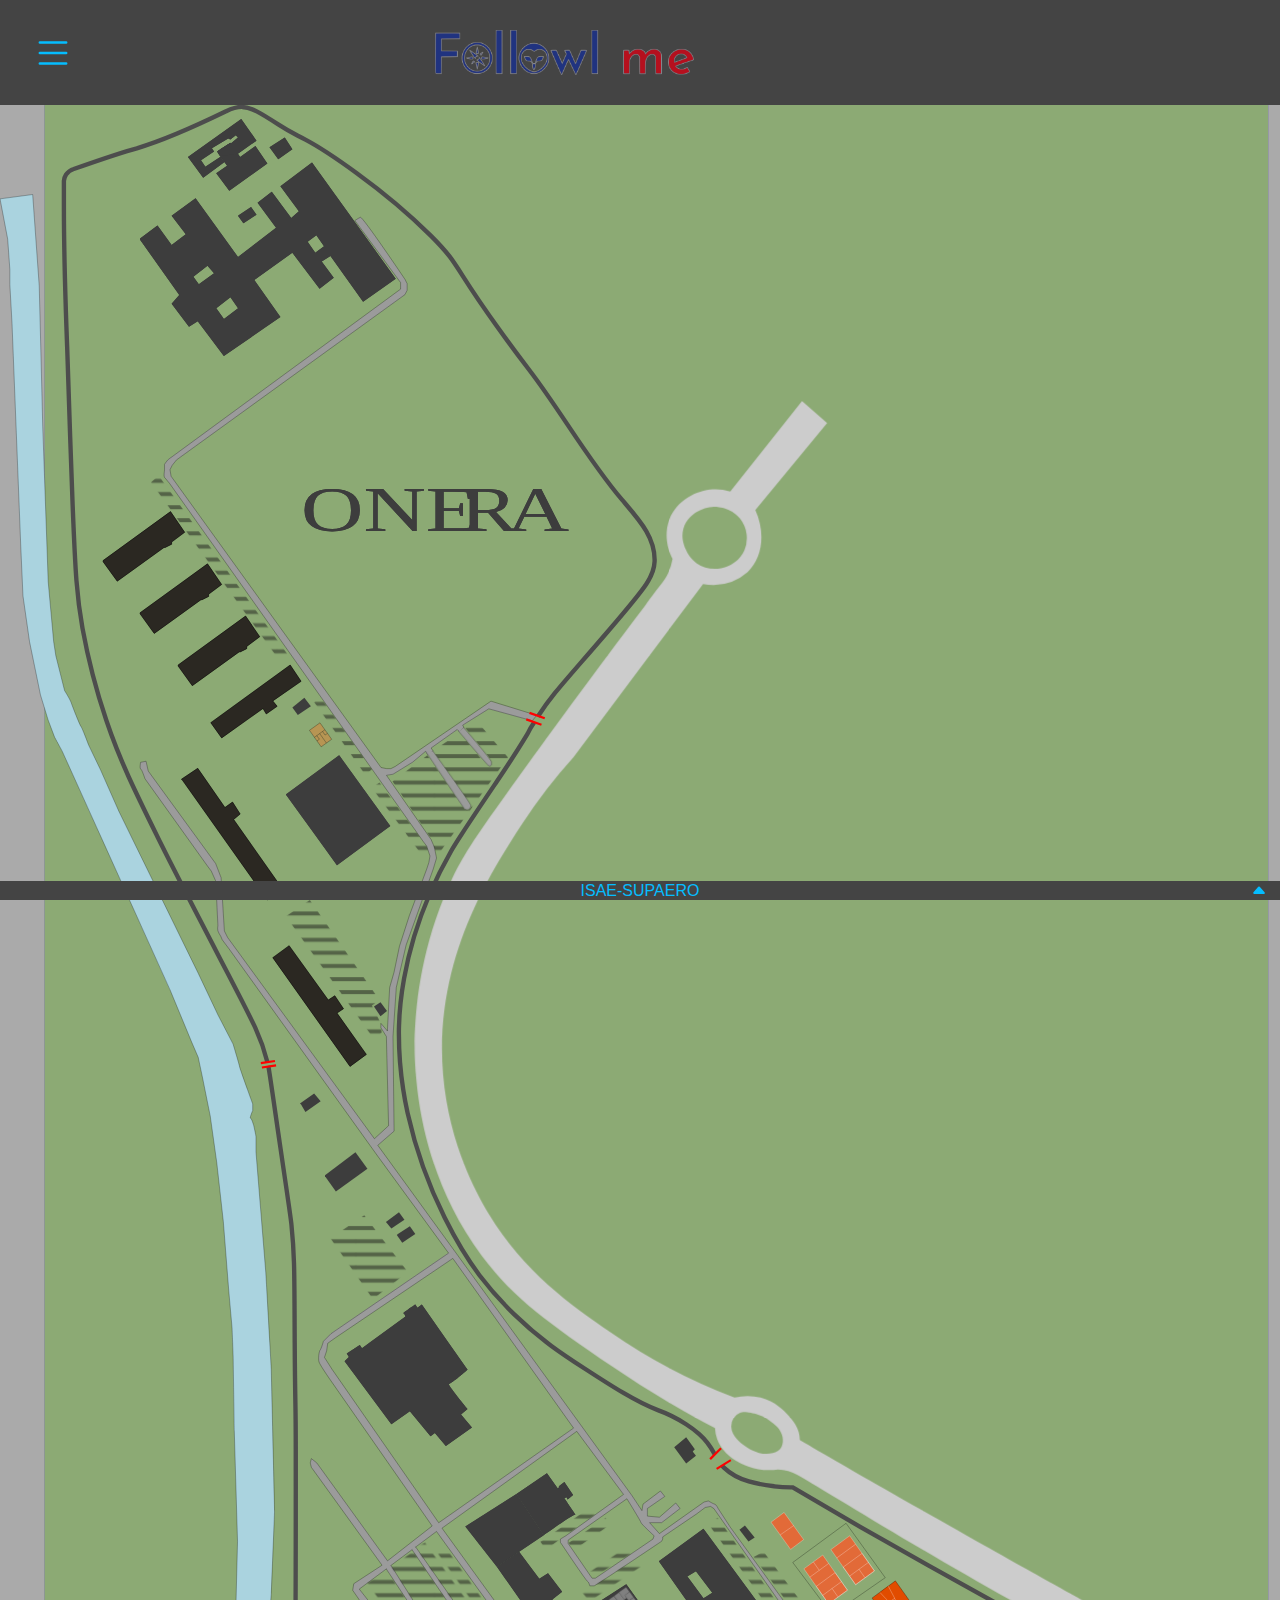
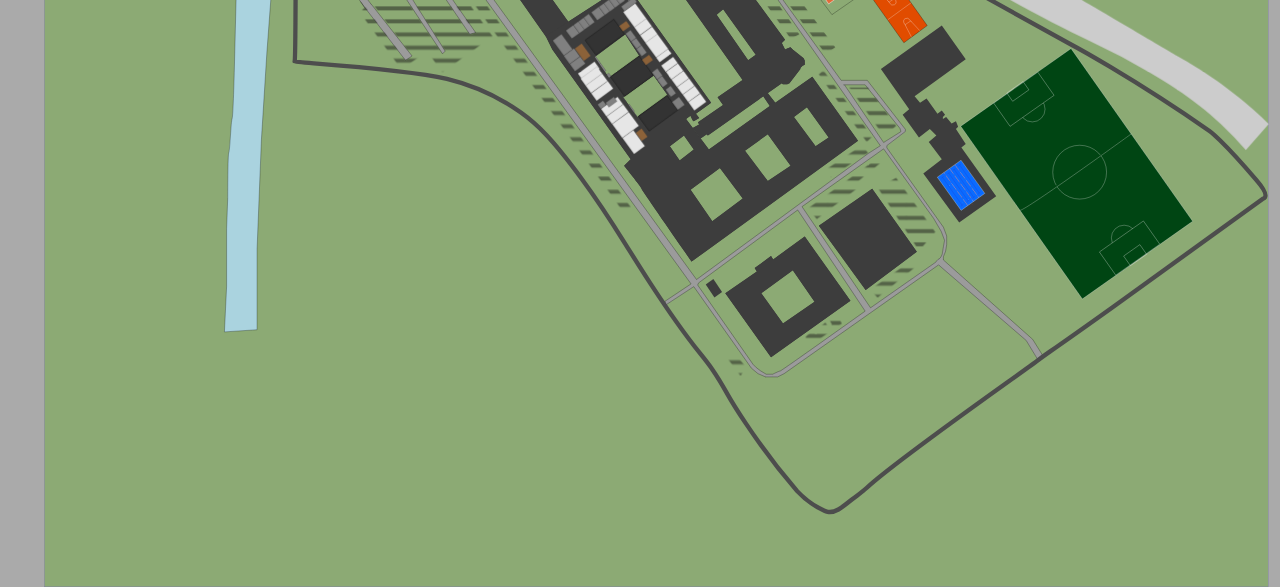
==== commit 56f37ccb: "allumage des éléments presque bon" ====
--- a/index.html
+++ b/index.html
@@ -40,11 +40,11 @@
 							</button>
 						</form>
 					</li>
-					<li><button class="item">HOME</button></li>
-					<li><button class="item" onclick="drop('.sub-menu.batens')">Bâtiment enseignement</button></li>
-					<li><button class="item" onclick="drop('.sub-menu.ci')">Centre Informatique</button></li>
-					<li><button class="item" onclick="drop('.sub-menu.depart')">Départements</button>
-						<ul class="sub-menu depart">
+					<li><button class="item" onclick="gohome()" style="color:red">HOME</button></li>
+					<li><button class="item" onclick="drop('.menu.sub.batens')">Bâtiment enseignement</button></li>
+					<li><button class="item" onclick="drop('.menu.sub.ci')">Centre Informatique</button></li>
+					<li><button class="item" onclick="drop('.menu.sub.depart')">Départements</button>
+						<ul class="menu sub depart">
 							<li>DAEP</li>
 							<li>DEOS</li>
 							<li>DISC</li>
@@ -52,25 +52,72 @@
 							<li>DREM</li>
 						</ul>
 					</li>
-					<li><button class="item" onclick="drop('.sub-menu.ru')">Restauration</button></li>
-					<li><button class="item" onclick="drop('.sub-menu.sport')">Installations sportives</button></li>
-						<ul class="sub-menu sport">
-							<li id="Tennis" onclick="gotomap('#Tennis')">Courts de tennis</li>
-							<li id="Gymnase" onclick="gotomap('#Gymnase')">Gymnase</li>
-							<li id="Petit gymnase" onclick="gotomap('#Petit gymnase')">Petit gymnase</li>
-							<li id="Piscine" onclick="gotomap('#Piscine')">Piscine</li>
-							<li id="Squash" onclick="gotomap('#Squash')">Squash</li>
-							<li id="Basket" onclick="gotomap('#Basket')">Terrain de basket extérieur</li>
-							<li id="Rugby" onclick="gotomap('#Rugby')">Terrain de rugby</li>
-							<li id="Volley" onclick="gotomap('#Volley')">Volley</li>
+					<li><button class="item" onclick="drop('.menu.sub.ru')">Restauration</button></li>
+					<li><button class="item" onclick="drop('.menu.sub.sport')">Installations sportives</button></li>
+						<ul class="menu sub sport">
+							<li id="Tennis" onclick="gotomap('Tennis')">Courts de tennis</li>
+							<li id="Gymnase" onclick="gotomap('Gymnase')">Gymnase</li>
+							<li id="Petit gymnase" onclick="gotomap('Petit gymnase')">Petit gymnase</li>
+							<li id="Piscine" onclick="gotomap('Piscine')">Piscine</li>
+							<li id="Squash" onclick="gotomap('Squash')">Squash</li>
+							<li id="Basket" onclick="gotomap('Basket-2')">Terrain de basket extérieur</li>
+							<li id="Foot" onclick="gotomap('Foot','Terrain de rugby!!!')">Terrain de rugby</li>
+							<li id="Volley" onclick="gotomap('Volley')">Volley</li>
 
 						</ul>
-					<li><button class="item" onclick="drop('.sub-menu.mde')">Maison des élèves</button></li>
-					<li><button class="item" onclick="drop('.sub-menu.clubs')">Clubs</button>
-						<ul class="sub-menu clubs">
-							<li>AE</li>
-							<li>AS</li>
-							<li>AA</li>
+					<li><button class="item" onclick="drop('.menu.sub.mde')">Maison des élèves</button></li>
+					<li><button class="item" onclick="drop('.menu.sub.clubs')">Clubs</button>
+						<ul class="menu sub clubs">
+							<li onclick="drop('.menu.sub.sub2.AE')">Association des élèves - AE</li>
+								<ul class="menu sub sub2 AE">
+									<li>Robotique</li>
+									<li>CubeSat</li>
+								</ul>
+							<li onclick="drop('.menu.sub.sub2.AS')">Association des sports - AS</li>
+								<ul class="menu sub sub2 AS">
+									<li>Arts martiaux</li>
+									<li>Athlétisme</li>
+									<li>Aviron</li>
+									<li>Badminton</li>
+									<li>Basket</li>
+									<li>Canyoning</li>
+									<li>Cyclisme</li>
+									<li>Danse</li>
+									<li>Escalade</li>
+									<li>Escrime</li>
+									<li>Equitation</li>
+									<li>Football</li>
+									<li>Golf</li>
+									<li>Gymnastique</li>
+									<li>Handball</li>
+									<li>Kite-surf</li>
+									<li>Montagne</li>
+									<li>Musculation et Fitness</li>
+									<li>Natation</li>
+									<li>Parachutisme</li>
+									<li>Parapente</li>
+									<li>Planche à voile</li>
+									<li>Planeur</li>
+									<li>Plongée</li>
+									<li>Pompom</li>
+									<li>Roller Hockey</li>
+									<li>Rugby</li>
+									<li>Ski</li>
+									<li>Surf</li>
+									<li>Tennis</li>
+									<li>Tennis de table</li>
+									<li>ULM</li>
+									<li>Ultimate</li>
+									<li>Voile</li>
+									<li>Volley</li>
+									<li>Water-Polo</li>
+									<li>Yoga</li>
+								</ul>
+							<li onclick="drop('.menu.sub.sub2.AA')">Association des arts - AA</li>
+								<ul class="menu sub sub2 AA">
+									<li>Hiboom</li>
+									<li>Musak</li>
+								</ul>
 						</ul>
 					</li>
 					<li><button class="item" href="horscampus.html">Hors-Campus</button></li>
@@ -78,7 +125,7 @@
 			</nav>
 		</header>
 
-		<object id="map" onclick="hide('#menu')" data="img/PLANCOLORE.svg"></object>
+		<object id="map" onclick="hide('#menu')" data="img/Plan.svg"></object>
 
 		<footer>
 			<div id="name" onclick="hide_n_show('#info')">
--- a/style.css
+++ b/style.css
@@ -120,11 +120,12 @@
 	display:none;
 	list-style-type: none;
 	opacity: 1;
-	padding: 0px;
+	padding:0px;
 	/* margin-left:15px; */
 	width:80%;
 	max-width:600px;
-	height:200px;
+	height:82vh;
+    overflow:scroll
 }
 
 
@@ -151,7 +152,7 @@
 	bottom:0px;
 }
 
-.sub-menu {
+.menu.sub {
 	display:none;
 	list-style-type: none;
 	background-color: var(--electric-blue);
@@ -160,12 +161,23 @@
 	color:var(--menu-col);
 }
 
-.sub-menu>li {
+.menu.sub li {
 	border-top: 1px solid var(--menu-col);
 	padding-top:5px;
 	padding-bottom:5px;
 	padding-left:5%;
 }
+
+.menu.sub.sub2 {
+    background-color: #555;
+    padding:0px;
+    color:#BB0;
+}
+
+.menu.sub.sub2>li {
+    padding-left: 10%;
+}
+
 
 /*END MENU*/
 
@@ -174,8 +186,6 @@
     position : absolute;
     top:8vh;
 	width:100%;
-	border: 5px solid black;
-
 }
 /*END MAP*/
 
@@ -216,10 +226,10 @@
     /* z-index:1; */
     margin-right:1vw;
     right:0px;
-    -moz-transition:all 250ms ease-in-out;
-    -webkit-transition:all 250ms ease-in-out;
-    -o-transition:all 250ms ease-in-out;
-    transition:all 250ms ease-in-out;
+    -moz-transition:all 250ms ease-out;
+    -webkit-transition:all 250ms ease-out;
+    -o-transition:all 250ms ease-out;
+    transition:all 250ms ease-out;
 }
 
 #info {
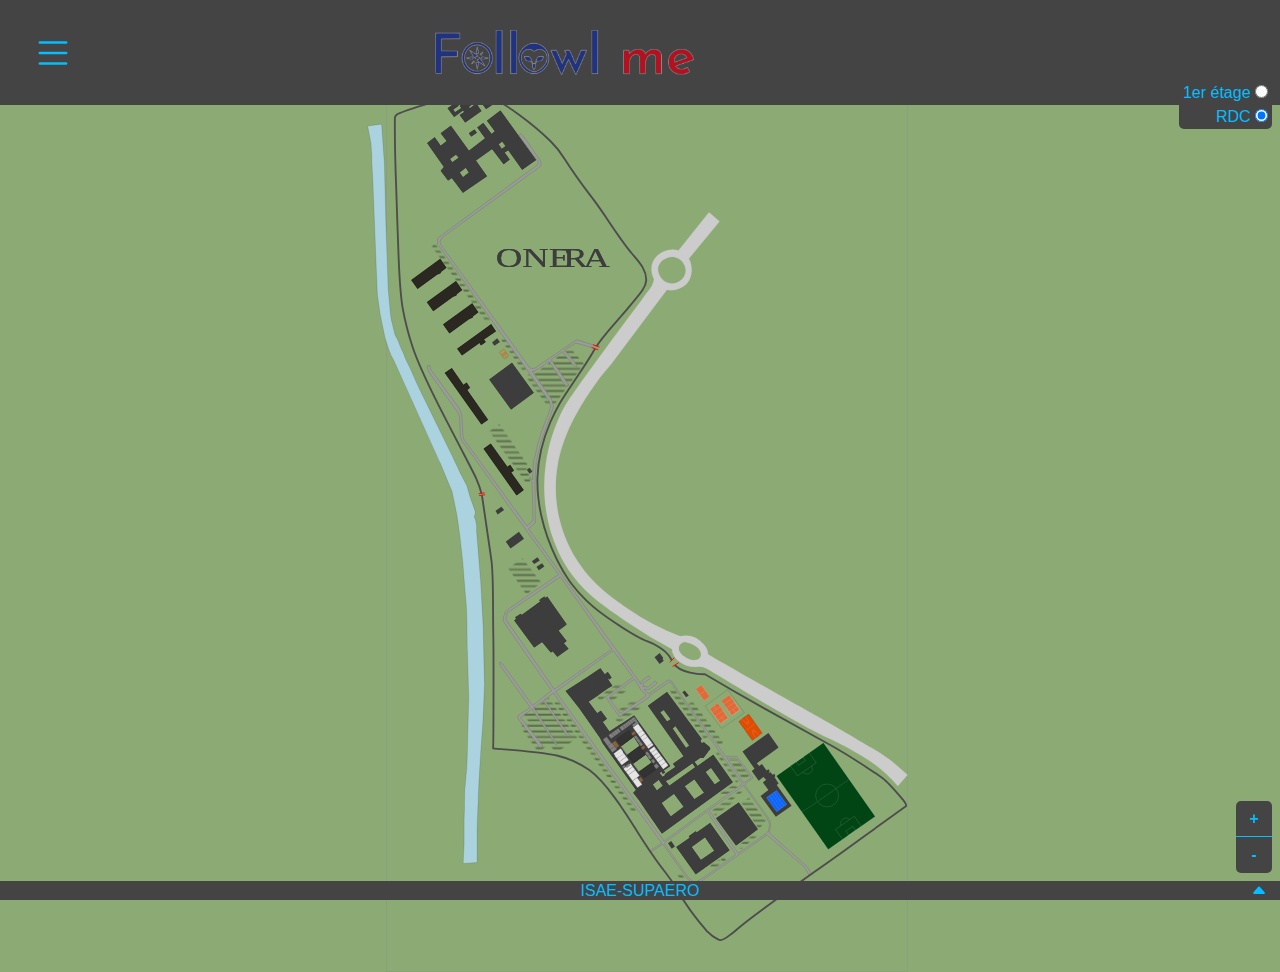
==== commit b7c7576f: "bientôt fini" ====
--- a/index.html
+++ b/index.html
@@ -3,7 +3,7 @@
 	<head>
 		<title>Plan du campus</title>
   		<meta charset="utf-8">
-  		<meta name="viewport" content="width=device-width, initial-scale=1, maximum-scale=1000, user-scalable=1">
+  		<meta name="viewport" content="width=device-width, initial-scale=1, maximum-scale=1000, user-scalable=0">
   		<link rel="stylesheet" href="https://maxcdn.bootstrapcdn.com/bootstrap/4.4.1/css/bootstrap.min.css">
   		<link rel="stylesheet" href="style.css" />
 	</head>
@@ -21,6 +21,18 @@
 					<img src="img/logo contour.png" height="100%" width="100%" class="rounded" alt="logo">
 				</div>
 			</div>
+
+			<form id="floor_choice">
+				<div>
+					<label for="1er étage">1er étage</label>
+					<input type="radio" id="1er étage" name="étage" value="1er étage" onclick="choose_floor('1er_étage')">
+				</div>
+				<div>
+					<label for="RDC">RDC</label>
+					<input type="radio" id="RDC" name="étage" value="RDC" checked onclick="choose_floor('rdc')">
+				</div>
+			</form>
+
 			<nav>
 				<ul id="menu">
 					<li id="search-li">
@@ -41,7 +53,20 @@
 						</form>
 					</li>
 					<li><button class="item" onclick="gohome()" style="color:red">HOME</button></li>
-					<li><button class="item" onclick="drop('.menu.sub.batens')">Bâtiment enseignement</button></li>
+					<li><button class="item" onclick="drop('.menu.sub.utilitaires')">Utilitaires</button>
+						<ul class="menu sub utilitaires">
+							<li onclick="gotomap('IMPRIMANTES')">Imprimantes</li>
+							<li onclick="gotomap('MACHINES A CAFE')">Machines à café</li>
+							<li onclick="gotomap('POUBELLES')">Poubelles</li>
+						</ul>
+					</li>
+					<li><button class="item" onclick="drop('.menu.sub.batens')">Bâtiment enseignement</button>
+						<ul class="menu sub batens">
+							<li onclick="gotomap('Petit gymnase')">Bibliothèque</li>
+							<li onclick="gotomap('Tennis')">Bureaux</li>
+							<li onclick="gotomap('Gymnase')">Salles</li>
+						</ul>
+					</li>
 					<li><button class="item" onclick="drop('.menu.sub.ci')">Centre Informatique</button></li>
 					<li><button class="item" onclick="drop('.menu.sub.depart')">Départements</button>
 						<ul class="menu sub depart">
@@ -52,20 +77,23 @@
 							<li>DREM</li>
 						</ul>
 					</li>
-					<li><button class="item" onclick="drop('.menu.sub.ru')">Restauration</button></li>
-					<li><button class="item" onclick="drop('.menu.sub.sport')">Installations sportives</button></li>
+					<li><button class="item" onclick="drop('.menu.sub.sport')">Installations sportives</button>
 						<ul class="menu sub sport">
 							<li id="Tennis" onclick="gotomap('Tennis')">Courts de tennis</li>
 							<li id="Gymnase" onclick="gotomap('Gymnase')">Gymnase</li>
 							<li id="Petit gymnase" onclick="gotomap('Petit gymnase')">Petit gymnase</li>
 							<li id="Piscine" onclick="gotomap('Piscine')">Piscine</li>
 							<li id="Squash" onclick="gotomap('Squash')">Squash</li>
-							<li id="Basket" onclick="gotomap('Basket-2')">Terrain de basket extérieur</li>
-							<li id="Foot" onclick="gotomap('Foot','Terrain de rugby!!!')">Terrain de rugby</li>
-							<li id="Volley" onclick="gotomap('Volley')">Volley</li>
-
-						</ul>
-					<li><button class="item" onclick="drop('.menu.sub.mde')">Maison des élèves</button></li>
+							<li id="Basket" onclick="gotomap('Basket','')">Terrain de basket extérieur</li>
+							<li id="Terrain pelousé" onclick="gotomap('Terrain pelousé','')">Terrain pelousé</li>
+							<li id="Volley" onclick="gotomap('Volley','')">Volley</li>
+						</ul>
+					</li>
+					<li><button class="item" onclick="drop('.menu.sub.mde')">Maison des élèves</button>
+						<ul class="menu sub mde">
+							<li onclick="gotomap('Foyer')">Foyer</li>
+						</ul>
+					</li>
 					<li><button class="item" onclick="drop('.menu.sub.clubs')">Clubs</button>
 						<ul class="menu sub clubs">
 							<li onclick="drop('.menu.sub.sub2.AE')">Association des élèves - AE</li>
@@ -120,14 +148,35 @@
 								</ul>
 						</ul>
 					</li>
-					<li><button class="item" href="horscampus.html">Hors-Campus</button></li>
+					<li><button class="item" onclick="drop('.menu.sub.restauration')">Restauration</button>
+						<ul class="menu sub restauration">
+							<li onclick="gotomap('Restaurant')">Restaurant</li>
+							<li onclick="gotomap('Cafétéria')">Cafétéria</li>
+							<li onclick="gotomap('Machines à café')">Machines à café</li>
+							<li onclick="gotomap('Distributeurs')">Distributeurs de nourriture</li>
+						</ul>
+					</li>
+					<li><button class="item" href="horscampus.html">Hors-Campus</button>
+						<ul class="menu sub horscampus">
+							<li onclick="gotomap('Arrêts de bus')">Arrêts de bus</li>
+							<li onclick="gotomap('Arrêts de métro')">Arrêts de métro</li>
+							<li onclick="gotomap('Supermarchés')">Supermarchés</li>
+							<li onclick="gotomap('Vélos Toulouse')">Vélos Toulouse</li>
+						</ul>
+					</li>
 				</ul>
 			</nav>
 		</header>
 
-		<object id="map" onclick="hide('#menu')" data="img/Plan.svg"></object>
+		<section>
+			<object id="map" onclick="hide('#menu')" style="width:100%;height:100%;" data="img/Plan.svg"></object>
+		</section>
 
 		<footer>
+			<div id="zoom-btn">
+				<button id="zoom-in" onclick="zoom_map(1.2)">+</button>
+				<button id="zoom-out" onclick="zoom_map(1/1.2)">-</button>
+			</div>
 			<div id="name" onclick="hide_n_show('#info')">
 				<h2> ISAE-SUPAERO </h2>
 				<svg class="bi bi-caret-up-fill" width="1em" height="1em" viewBox="0 0 16 16" fill="currentColor" xmlns="http://www.w3.org/2000/svg">
@@ -145,13 +194,17 @@
 		<!-- <script src="https://hammerjs.github.io/dist/hammer.js"></script> -->
 		<!-- <script src="https://unpkg.com/pinch-zoom-js@2.3.4/dist/pinch-zoom.min.js"></script> -->
 		<script src="https://ajax.googleapis.com/ajax/libs/jquery/3.4.1/jquery.min.js"></script>
-		<script src="https://cdnjs.cloudflare.com/ajax/libs/popper.js/1.16.0/umd/popper.min.js"></script>
-		<script src="https://maxcdn.bootstrapcdn.com/bootstrap/4.4.1/js/bootstrap.min.js"></script>
+		<!-- <script src="https://cdnjs.cloudflare.com/ajax/libs/popper.js/1.16.0/umd/popper.min.js"></script>
+		<script src="https://maxcdn.bootstrapcdn.com/bootstrap/4.4.1/js/bootstrap.min.js"></script> -->
 		<!-- <script src="//code.jquery.com/jquery-2.1.3.min.js"></script>
 		<script src="compiled/jquery.svg.pan.zoom.js"></script> -->
-		<csript src="scripts/panzoom/panzoom.js"></script>
+		<!-- <script src="scripts/panzoom.js"></script> -->
 		<script src="scripts/map_script.js"></script>
 		<script src="scripts/menu_script.js"></script>
-
+		<!-- <script type="text/javascript">
+			var map = document.getElementById("map");
+			// .contentDocument.getElementsByTagName("svg")[0];
+			panzoom(map);
+		</script> -->
 	</body>
 </html>
--- a/style.css
+++ b/style.css
@@ -16,13 +16,13 @@
 	padding:0px 0px 0px 0px;
 }
 
-/*HEADER*/
-
+
+/*********************HEADER*********************/
 header {
 	position:fixed;
-	z-index:1;
     height:8vh;
     width:100%;
+    z-index:1;
 }
 
 header>div{
@@ -61,19 +61,13 @@
 	background-color: var(--menu-col);
     /* border:1px solid black; */
 }
-
-/* #menu-btn:after{
-	content:"";
-	display:block;
-	padding-bottom: 100%;
-} */
-
-/*END HEADER*/
-
-/*MENU*/
+/*********************END HEADER*********************/
+
+
+
+/*********************MENU*********************/
 nav{
 	margin-bottom: 0px;
-	height:100%;
 	display:block;
 }
 
@@ -99,14 +93,6 @@
 	opacity: 0.9;
 }
 
-#clear-search {
-    position:absolute;
-    right:150px;
-    border:0px;
-    border-radius:50px;
-    background-color: var(--menu-col);
-}
-
 #submit-search {
 	margin-right:2%;
 	margin-left:2%;
@@ -117,6 +103,7 @@
 }
 
 #menu {
+    position:fixed;
 	display:none;
 	list-style-type: none;
 	opacity: 1;
@@ -124,10 +111,12 @@
 	/* margin-left:15px; */
 	width:80%;
 	max-width:600px;
-	height:82vh;
-    overflow:scroll
-}
-
+	max-height:82vh;
+    overflow:scroll;
+    z-index:10;
+    border-bottom-left-radius:5px;
+    border-bottom-right-radius:5px;
+}
 
 .item {
 	border :0px;
@@ -177,19 +166,64 @@
 .menu.sub.sub2>li {
     padding-left: 10%;
 }
-
-
-/*END MENU*/
-
-/*MAP*/
-#map {
+/*********************END MENU*********************/
+
+
+
+/*********************FLOOR CHOICE*********************/
+#floor_choice {
+    position:fixed;
+    top:9vh;
+    right:8px;
+    background-color: var(--menu-col);
+    color: var(--electric-blue);
+    border-radius: 5px;
+}
+
+#floor_choice>div{
+    text-align: right;
+    width:100%;
+    /* border:1px solid black; */
+    padding-right:4px;
+    padding-left:4px;
+    width:auto;
+}
+
+#floor_choice label {
+    padding:0;
+    margin:0;
+    /* border:1px solid black; */
+}
+
+#floor_choice input {
+
+    /* border:1px solid black; */
+}
+/*********************FLOOR CHOICE*********************/
+
+
+
+/*********************MAP*********************/
+section {
     position : absolute;
     top:8vh;
+    overflow:scroll;
+    width:100%;
+    height:100%;
+    background-color:rgb(140, 170, 116);
+}
+
+#map {
 	width:100%;
-}
-/*END MAP*/
-
-/*FOOTER*/
+    height:100%;
+    background-color:rgb(140, 170, 116);
+}
+/*********************END MAP*********************/
+
+
+
+
+/*********************FOOTER*********************/
 footer {
     /* display:none; */
     position : fixed;
@@ -245,4 +279,39 @@
 	list-style-type:none;
 }
 
-/*END FOOTER*/
+/*********************END FOOTER*********************/
+
+
+
+/*********************ZOOM*********************/
+#zoom-btn {
+    position : fixed;
+    right:8px;
+    /* padding-bottom: 300px; */
+    bottom: 27px;
+}
+
+#zoom-btn button {
+    display:block;
+    width:36px;
+    height:36px;
+    background-color:var(--menu-col);
+    color: var(--electric-blue);
+    font-weight: bolder;
+}
+
+#zoom-in {
+    border-top-right-radius:5px;
+    border-top-left-radius:5px;
+    border:0px;
+    border-bottom:1px solid var(--electric-blue);
+    /* padding-bottom:1px; */
+}
+
+#zoom-out {
+    border-bottom-right-radius:5px;
+    border-bottom-left-radius:5px;
+    border:0px;
+}
+
+/*********************END ZOOM*********************/
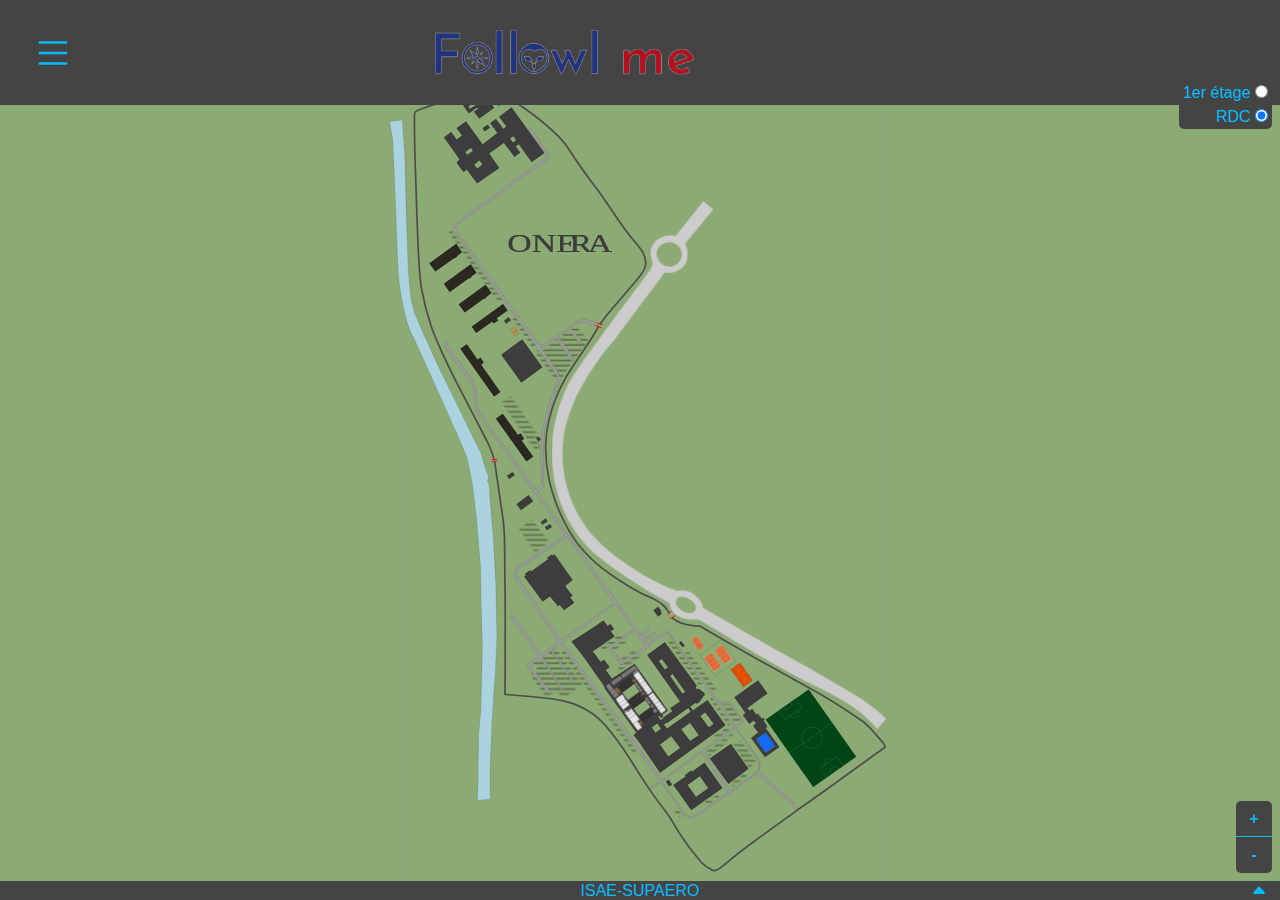
==== commit 65ae931c: "pic fini" ====
--- a/index.html
+++ b/index.html
@@ -55,16 +55,46 @@
 					<li><button class="item" onclick="gohome()" style="color:red">HOME</button></li>
 					<li><button class="item" onclick="drop('.menu.sub.utilitaires')">Utilitaires</button>
 						<ul class="menu sub utilitaires">
-							<li onclick="gotomap('IMPRIMANTES')">Imprimantes</li>
-							<li onclick="gotomap('MACHINES A CAFE')">Machines à café</li>
-							<li onclick="gotomap('POUBELLES')">Poubelles</li>
+							<li onclick="gotomap('Imprimantes','')">Imprimantes</li>
+							<li onclick="gotomap('Machines à café','')">Machines à café</li>
+							<li onclick="gotomap('Poubelles','')">Poubelles</li>
 						</ul>
 					</li>
 					<li><button class="item" onclick="drop('.menu.sub.batens')">Bâtiment enseignement</button>
 						<ul class="menu sub batens">
-							<li onclick="gotomap('Petit gymnase')">Bibliothèque</li>
-							<li onclick="gotomap('Tennis')">Bureaux</li>
-							<li onclick="gotomap('Gymnase')">Salles</li>
+							<li onclick="gotomap('Bibliothèque','')">Bibliothèque</li>
+							<li onclick="drop('.menu.sub.sub2.bureaux')">Bureaux</li>
+								<ul class="menu sub sub2 bureaux">
+									<li>Hiboom</li>
+									<li>Musak</li>
+								</ul>
+							<li onclick="drop('.menu.sub.sub2.salles')">Salles</li>
+								<ul class="menu sub sub2 salles">
+									<li onclick="gotomap('05-037','')">05-037</li>
+									<li onclick="gotomap('05-044','')">05-044</li>
+									<li onclick="gotomap('05-046','')">05-046</li>
+									<li onclick="gotomap('05-053','')">05-053</li>
+									<li onclick="gotomap('05-055','')">05-055</li>
+									<li onclick="gotomap('05-057','')">05-057</li>
+									<li onclick="gotomap('05-059','')">05-059</li>
+									<li onclick="gotomap('05-108','')">05-108</li>
+									<li onclick="gotomap('05-112','')">05-112</li>
+									<li onclick="gotomap('05-114','')">05-114</li>
+									<li onclick="gotomap('05-117','')">05-117</li>
+									<li onclick="gotomap('05-122','')">05-122</li>
+									<li onclick="gotomap('05-124','')">05-124</li>
+									<li onclick="gotomap('05-127','')">05-127</li>
+									<li onclick="gotomap('05-131','')">05-131</li>
+									<li onclick="gotomap('05-133','')">05-133</li>
+									<li onclick="gotomap('05-135','')">05-135</li>
+									<li onclick="gotomap('05-137','')">05-137</li>
+									<li onclick="gotomap('05-141','')">05-141</li>
+									<li onclick="gotomap('05-143','')">05-143</li>
+									<li onclick="gotomap('05-145','')">05-145</li>
+									<li onclick="gotomap('05-147','')">05-147</li>
+									<li onclick="gotomap('05-149','')">05-149</li>
+									<li onclick="gotomap('05-151','')">05-151</li>
+								</ul>
 						</ul>
 					</li>
 					<li><button class="item" onclick="drop('.menu.sub.ci')">Centre Informatique</button></li>
@@ -79,11 +109,11 @@
 					</li>
 					<li><button class="item" onclick="drop('.menu.sub.sport')">Installations sportives</button>
 						<ul class="menu sub sport">
-							<li id="Tennis" onclick="gotomap('Tennis')">Courts de tennis</li>
-							<li id="Gymnase" onclick="gotomap('Gymnase')">Gymnase</li>
-							<li id="Petit gymnase" onclick="gotomap('Petit gymnase')">Petit gymnase</li>
-							<li id="Piscine" onclick="gotomap('Piscine')">Piscine</li>
-							<li id="Squash" onclick="gotomap('Squash')">Squash</li>
+							<li id="Tennis" onclick="gotomap('Tennis','')">Courts de tennis</li>
+							<li id="Gymnase" onclick="gotomap('Gymnase','')">Gymnase</li>
+							<li id="Petit gymnase" onclick="gotomap('Petit gymnase','')">Petit gymnase</li>
+							<li id="Piscine" onclick="gotomap('Piscine','')">Piscine</li>
+							<li id="Squash" onclick="gotomap('Squash','')">Squash</li>
 							<li id="Basket" onclick="gotomap('Basket','')">Terrain de basket extérieur</li>
 							<li id="Terrain pelousé" onclick="gotomap('Terrain pelousé','')">Terrain pelousé</li>
 							<li id="Volley" onclick="gotomap('Volley','')">Volley</li>
@@ -150,18 +180,18 @@
 					</li>
 					<li><button class="item" onclick="drop('.menu.sub.restauration')">Restauration</button>
 						<ul class="menu sub restauration">
-							<li onclick="gotomap('Restaurant')">Restaurant</li>
-							<li onclick="gotomap('Cafétéria')">Cafétéria</li>
-							<li onclick="gotomap('Machines à café')">Machines à café</li>
-							<li onclick="gotomap('Distributeurs')">Distributeurs de nourriture</li>
+							<li onclick="gotomap('Restaurant','')">Restaurant</li>
+							<li onclick="gotomap('Cafétéria','')">Cafétéria</li>
+							<li onclick="gotomap('Machines à café','')">Machines à café</li>
+							<li onclick="gotomap('Distributeurs','')">Distributeurs de nourriture</li>
 						</ul>
 					</li>
 					<li><button class="item" href="horscampus.html">Hors-Campus</button>
 						<ul class="menu sub horscampus">
-							<li onclick="gotomap('Arrêts de bus')">Arrêts de bus</li>
-							<li onclick="gotomap('Arrêts de métro')">Arrêts de métro</li>
-							<li onclick="gotomap('Supermarchés')">Supermarchés</li>
-							<li onclick="gotomap('Vélos Toulouse')">Vélos Toulouse</li>
+							<li onclick="gotomap('Arrêts de bus','')">Arrêts de bus</li>
+							<li onclick="gotomap('Arrêts de métro','')">Arrêts de métro</li>
+							<li onclick="gotomap('Supermarchés','')">Supermarchés</li>
+							<li onclick="gotomap('Vélos Toulouse','')">Vélos Toulouse</li>
 						</ul>
 					</li>
 				</ul>
@@ -174,8 +204,8 @@
 
 		<footer>
 			<div id="zoom-btn">
-				<button id="zoom-in" onclick="zoom_map(1.2)">+</button>
-				<button id="zoom-out" onclick="zoom_map(1/1.2)">-</button>
+				<button id="zoom-in" onclick="zoom_map(1.4)">+</button>
+				<button id="zoom-out" onclick="zoom_map(1/1.4)">-</button>
 			</div>
 			<div id="name" onclick="hide_n_show('#info')">
 				<h2> ISAE-SUPAERO </h2>
@@ -191,20 +221,10 @@
 				</ul>
 			</div>
 		</footer>
-		<!-- <script src="https://hammerjs.github.io/dist/hammer.js"></script> -->
-		<!-- <script src="https://unpkg.com/pinch-zoom-js@2.3.4/dist/pinch-zoom.min.js"></script> -->
 		<script src="https://ajax.googleapis.com/ajax/libs/jquery/3.4.1/jquery.min.js"></script>
-		<!-- <script src="https://cdnjs.cloudflare.com/ajax/libs/popper.js/1.16.0/umd/popper.min.js"></script>
-		<script src="https://maxcdn.bootstrapcdn.com/bootstrap/4.4.1/js/bootstrap.min.js"></script> -->
-		<!-- <script src="//code.jquery.com/jquery-2.1.3.min.js"></script>
-		<script src="compiled/jquery.svg.pan.zoom.js"></script> -->
-		<!-- <script src="scripts/panzoom.js"></script> -->
+		<script src="https://maxcdn.bootstrapcdn.com/bootstrap/4.4.1/js/bootstrap.min.js"></script>
+		<!-- <script src="//code.jquery.com/jquery-2.1.3.min.js"></script> -->
 		<script src="scripts/map_script.js"></script>
 		<script src="scripts/menu_script.js"></script>
-		<!-- <script type="text/javascript">
-			var map = document.getElementById("map");
-			// .contentDocument.getElementsByTagName("svg")[0];
-			panzoom(map);
-		</script> -->
 	</body>
 </html>
--- a/style.css
+++ b/style.css
@@ -209,7 +209,8 @@
     top:8vh;
     overflow:scroll;
     width:100%;
-    height:100%;
+    /* height:92vh; */
+    bottom:0px;
     background-color:rgb(140, 170, 116);
 }
 
